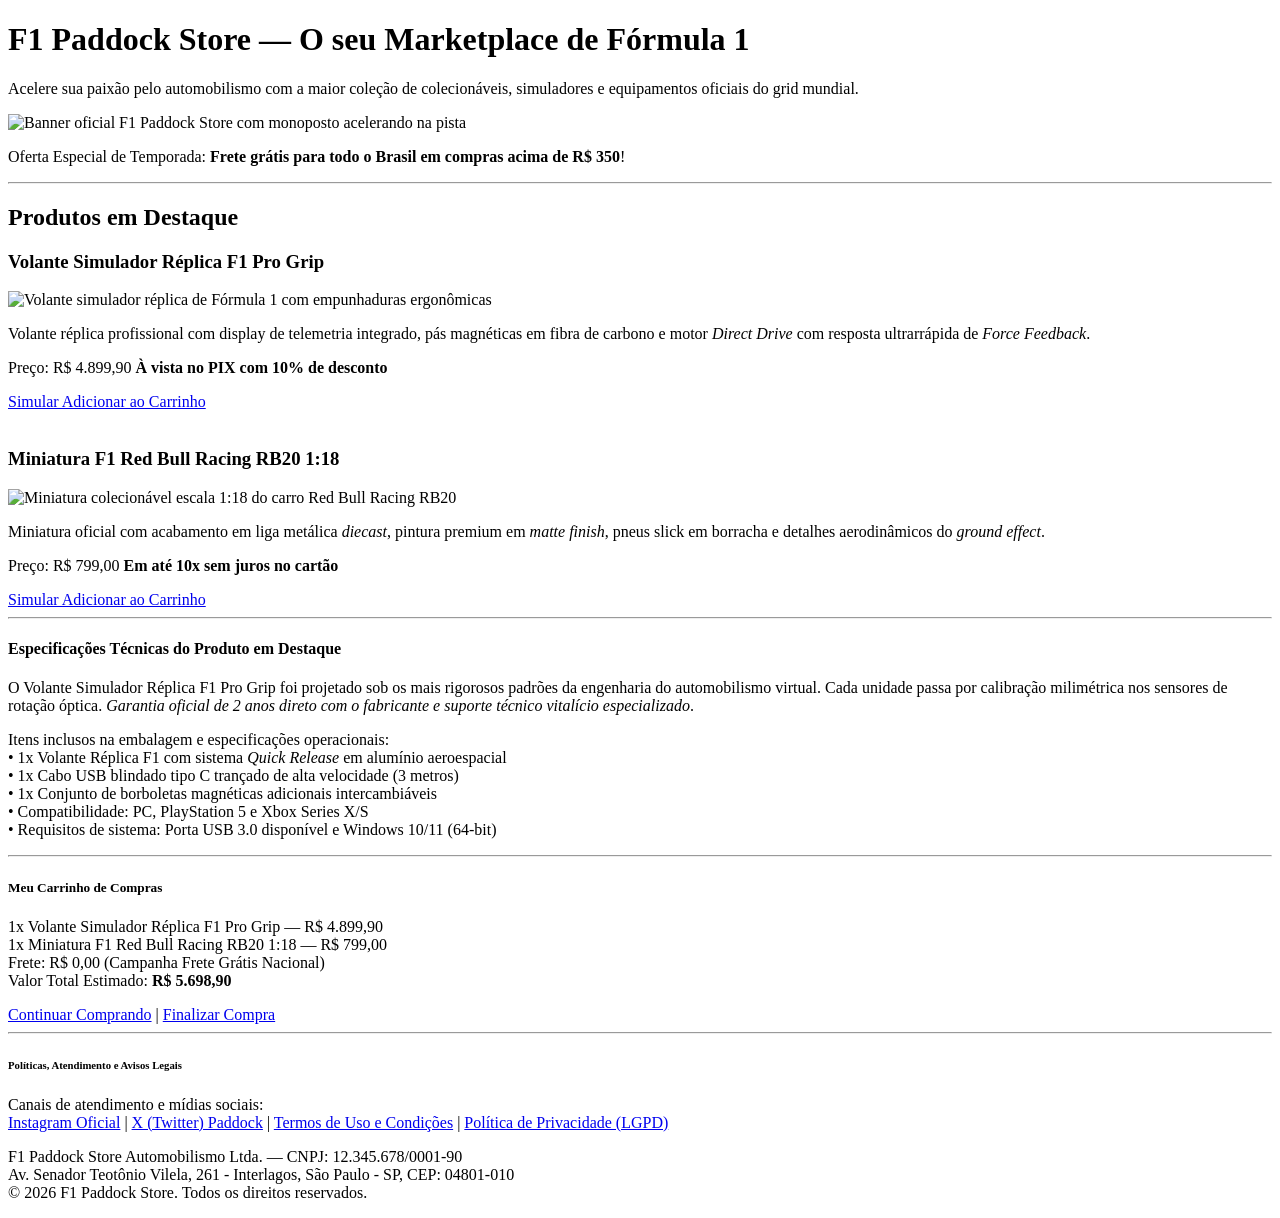
==== index.html @ 537c2902 "Commit Projeto Web parte: 1" ====
<!DOCTYPE html>
<html lang="pt-BR">
<head>
    <meta charset="UTF-8">
    <title>F1 Paddock Store - O seu Marketplace de Fórmula 1</title>
</head>
<body>

    <!-- 1. Identificação da Loja (Topo / Cabeçalho) -->
    <div id="topo">
        <h1>F1 Paddock Store — O seu Marketplace de Fórmula 1</h1>
        <p>Acelere sua paixão pelo automobilismo com a maior coleção de colecionáveis, simuladores e equipamentos oficiais do grid mundial.</p>
        <img src="https://images.unsplash.com/photo-1568605117036-5fe5e7bab0b7?w=720&auto=format&fit=crop&q=80" alt="Banner oficial F1 Paddock Store com monoposto acelerando na pista" width="600">
        <p>Oferta Especial de Temporada: <strong>Frete grátis para todo o Brasil em compras acima de R$ 350</strong>!</p>
        <hr>
    </div>

    <!-- 2. Vitrine de Produtos (Catálogo Inicial) -->
    <div>
        <h2>Produtos em Destaque</h2>

        <!-- Produto 1 -->
        <div>
            <h3>Volante Simulador Réplica F1 Pro Grip</h3>
            <img src="https://images.unsplash.com/photo-1550745165-9bc0b252726f?w=360&auto=format&fit=crop&q=80" alt="Volante simulador réplica de Fórmula 1 com empunhaduras ergonômicas" width="300">
            <p>Volante réplica profissional com display de telemetria integrado, pás magnéticas em fibra de carbono e motor <i>Direct Drive</i> com resposta ultrarrápida de <i>Force Feedback</i>.</p>
            <p>Preço: <span>R$ 4.899,90</span> <b>À vista no PIX com 10% de desconto</b></p>
            <a href="#carrinho">Simular Adicionar ao Carrinho</a>
        </div>

        <br>

        <!-- Produto 2 -->
        <div>
            <h3>Miniatura F1 Red Bull Racing RB20 1:18</h3>
            <img src="https://images.unsplash.com/photo-1594787318286-3d835c1d207f?w=360&auto=format&fit=crop&q=80" alt="Miniatura colecionável escala 1:18 do carro Red Bull Racing RB20" width="300">
            <p>Miniatura oficial com acabamento em liga metálica <i>diecast</i>, pintura premium em <i>matte finish</i>, pneus slick em borracha e detalhes aerodinâmicos do <i>ground effect</i>.</p>
            <p>Preço: <span>R$ 799,00</span> <b>Em até 10x sem juros no cartão</b></p>
            <a href="#carrinho">Simular Adicionar ao Carrinho</a>
        </div>

        <hr>
    </div>

    <!-- 3. Detalhamento Técnico do Produto Principal -->
    <div>
        <h4>Especificações Técnicas do Produto em Destaque</h4>
        <p>O Volante Simulador Réplica F1 Pro Grip foi projetado sob os mais rigorosos padrões da engenharia do automobilismo virtual. Cada unidade passa por calibração milimétrica nos sensores de rotação óptica. <em>Garantia oficial de 2 anos direto com o fabricante e suporte técnico vitalício especializado</em>.</p>
        <p>
            Itens inclusos na embalagem e especificações operacionais:<br>
            • 1x Volante Réplica F1 com sistema <i>Quick Release</i> em alumínio aeroespacial<br>
            • 1x Cabo USB blindado tipo C trançado de alta velocidade (3 metros)<br>
            • 1x Conjunto de borboletas magnéticas adicionais intercambiáveis<br>
            • Compatibilidade: PC, PlayStation 5 e Xbox Series X/S<br>
            • Requisitos de sistema: Porta USB 3.0 disponível e Windows 10/11 (64-bit)
        </p>
        <hr>
    </div>

    <!-- 4. Resumo do Carrinho de Compras -->
    <div id="carrinho">
        <h5>Meu Carrinho de Compras</h5>
        <p>
            1x Volante Simulador Réplica F1 Pro Grip — R$ 4.899,90<br>
            1x Miniatura F1 Red Bull Racing RB20 1:18 — R$ 799,00<br>
            Frete: R$ 0,00 (Campanha Frete Grátis Nacional)<br>
            Valor Total Estimado: <strong>R$ 5.698,90</strong>
        </p>
        <a href="#topo">Continuar Comprando</a> | 
        <a href="https://pagamento.f1paddockstore.com.br/checkout">Finalizar Compra</a>
        <hr>
    </div>

    <!-- 5. Informações da Loja e Atendimento (Rodapé) -->
    <div>
        <h6>Políticas, Atendimento e Avisos Legais</h6>
        <p>
            Canais de atendimento e mídias sociais:<br>
            <a href="https://instagram.com" target="_blank">Instagram Oficial</a> | 
            <a href="https://x.com" target="_blank">X (Twitter) Paddock</a> | 
            <a href="https://f1paddockstore.com.br/termos">Termos de Uso e Condições</a> | 
            <a href="https://f1paddockstore.com.br/privacidade">Política de Privacidade (LGPD)</a>
        </p>
        <p>
            F1 Paddock Store Automobilismo Ltda. — CNPJ: 12.345.678/0001-90<br>
            Av. Senador Teotônio Vilela, 261 - Interlagos, São Paulo - SP, CEP: 04801-010<br>
            © 2026 F1 Paddock Store. Todos os direitos reservados.
        </p>
    </div>

</body>
</html>
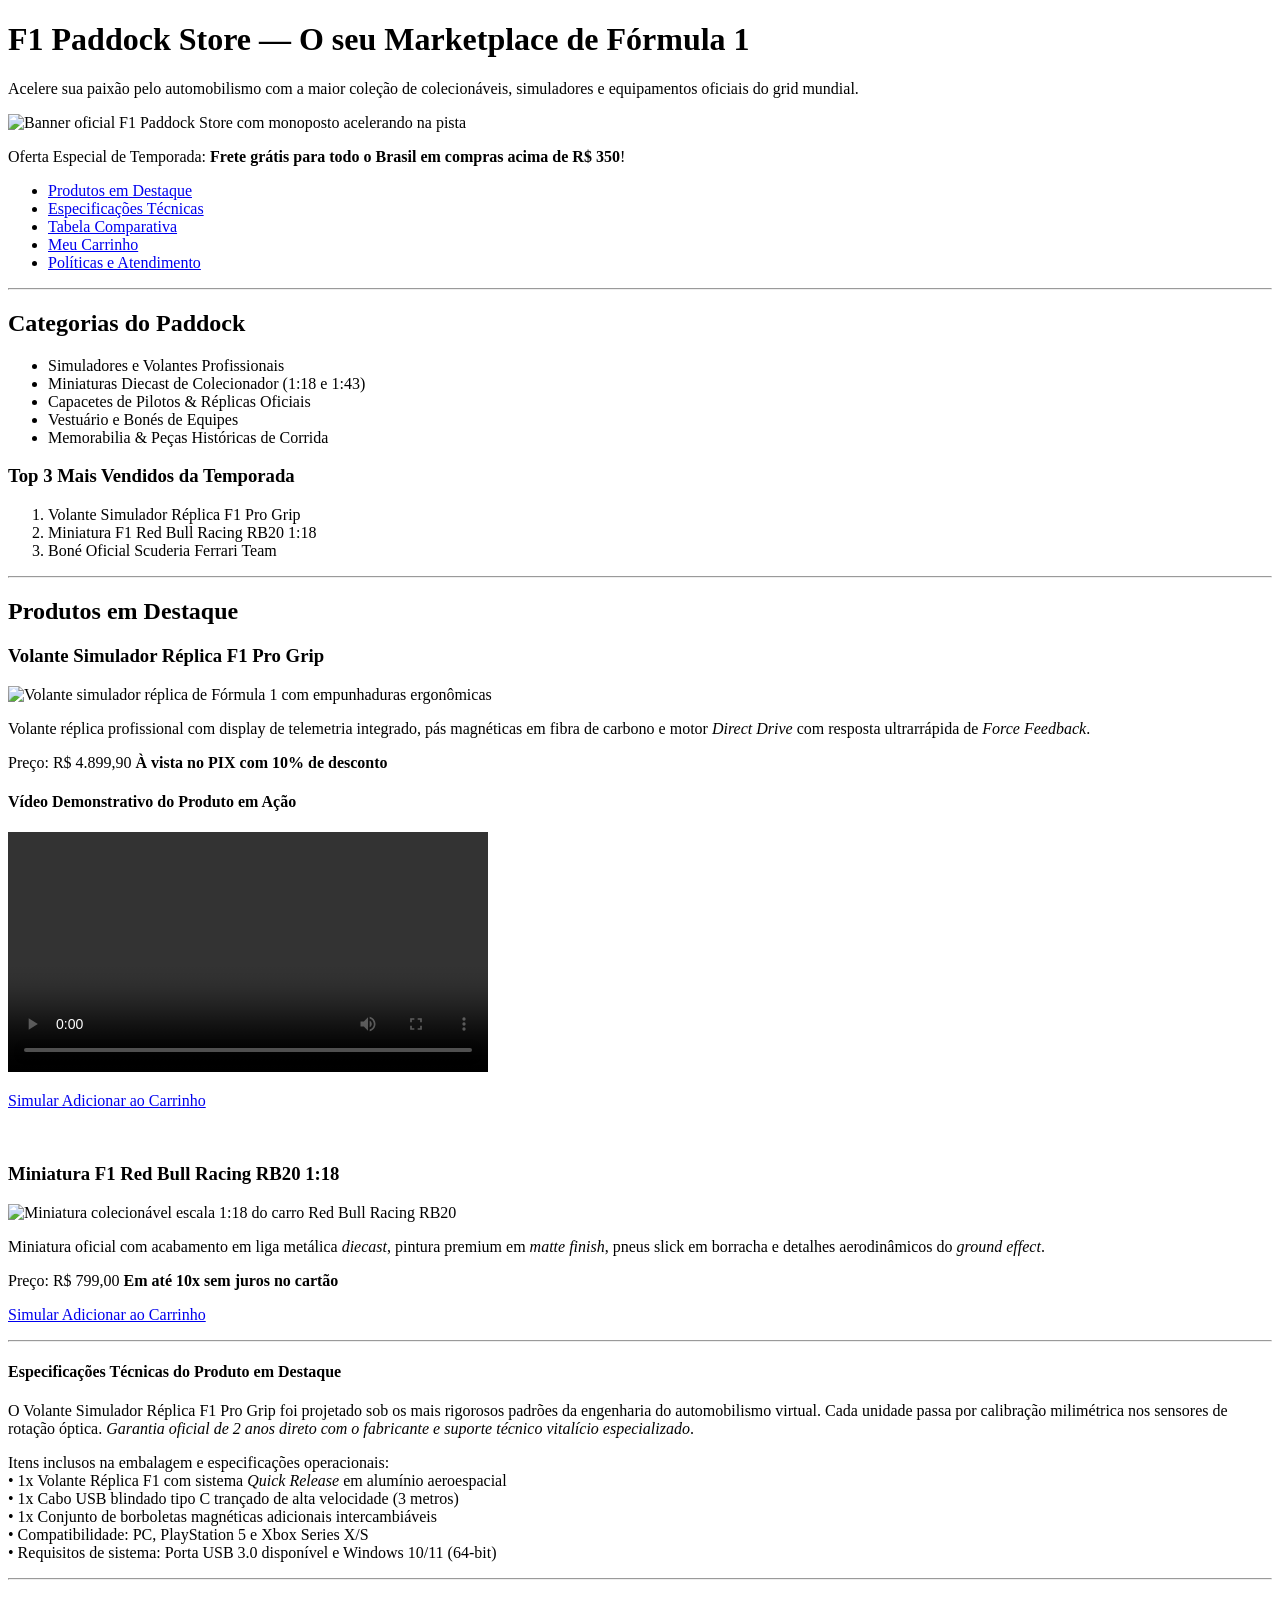
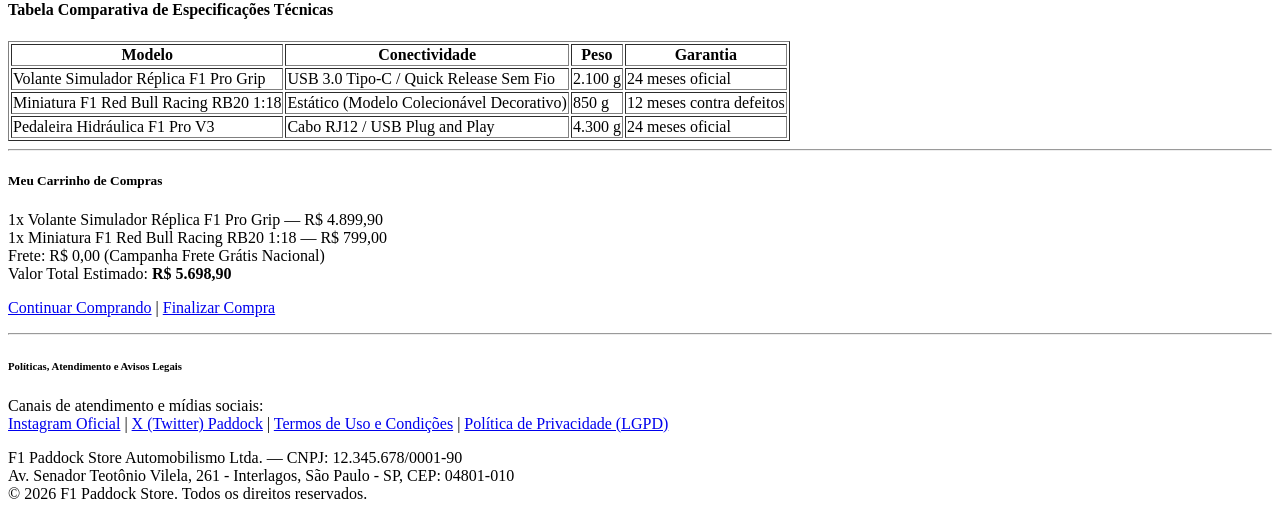
==== commit 8f60d0a7: "Commit Projeto Web parte: 2" ====
--- a/index.html
+++ b/index.html
@@ -6,73 +6,156 @@
 </head>
 <body>
 
-    <!-- 1. Identificação da Loja (Topo / Cabeçalho) -->
-    <div id="topo">
+    <!-- 1. Topo / Cabeçalho Semântico -->
+    <header id="topo">
         <h1>F1 Paddock Store — O seu Marketplace de Fórmula 1</h1>
         <p>Acelere sua paixão pelo automobilismo com a maior coleção de colecionáveis, simuladores e equipamentos oficiais do grid mundial.</p>
         <img src="https://images.unsplash.com/photo-1568605117036-5fe5e7bab0b7?w=720&auto=format&fit=crop&q=80" alt="Banner oficial F1 Paddock Store com monoposto acelerando na pista" width="600">
         <p>Oferta Especial de Temporada: <strong>Frete grátis para todo o Brasil em compras acima de R$ 350</strong>!</p>
+
+        <!-- Menu de Navegação em Lista Não Ordenada -->
+        <nav aria-label="Menu Principal de Navegação">
+            <ul>
+                <li><a href="#vitrine">Produtos em Destaque</a></li>
+                <li><a href="#especificacoes">Especificações Técnicas</a></li>
+                <li><a href="#comparativo">Tabela Comparativa</a></li>
+                <li><a href="#carrinho">Meu Carrinho</a></li>
+                <li><a href="#rodape">Políticas e Atendimento</a></li>
+            </ul>
+        </nav>
         <hr>
-    </div>
+    </header>
 
-    <!-- 2. Vitrine de Produtos (Catálogo Inicial) -->
-    <div>
-        <h2>Produtos em Destaque</h2>
+    <!-- Barra Lateral com Categorias e Ranking -->
+    <aside aria-label="Categorias e Mais Vendidos">
+        <h2>Categorias do Paddock</h2>
+        <ul>
+            <li>Simuladores e Volantes Profissionais</li>
+            <li>Miniaturas Diecast de Colecionador (1:18 e 1:43)</li>
+            <li>Capacetes de Pilotos & Réplicas Oficiais</li>
+            <li>Vestuário e Bonés de Equipes</li>
+            <li>Memorabilia & Peças Históricas de Corrida</li>
+        </ul>
 
-        <!-- Produto 1 -->
-        <div>
-            <h3>Volante Simulador Réplica F1 Pro Grip</h3>
-            <img src="https://images.unsplash.com/photo-1550745165-9bc0b252726f?w=360&auto=format&fit=crop&q=80" alt="Volante simulador réplica de Fórmula 1 com empunhaduras ergonômicas" width="300">
-            <p>Volante réplica profissional com display de telemetria integrado, pás magnéticas em fibra de carbono e motor <i>Direct Drive</i> com resposta ultrarrápida de <i>Force Feedback</i>.</p>
-            <p>Preço: <span>R$ 4.899,90</span> <b>À vista no PIX com 10% de desconto</b></p>
-            <a href="#carrinho">Simular Adicionar ao Carrinho</a>
-        </div>
+        <h3>Top 3 Mais Vendidos da Temporada</h3>
+        <ol>
+            <li>Volante Simulador Réplica F1 Pro Grip</li>
+            <li>Miniatura F1 Red Bull Racing RB20 1:18</li>
+            <li>Boné Oficial Scuderia Ferrari Team</li>
+        </ol>
+        <hr>
+    </aside>
 
-        <br>
+    <!-- Conteúdo Principal -->
+    <main>
 
-        <!-- Produto 2 -->
-        <div>
-            <h3>Miniatura F1 Red Bull Racing RB20 1:18</h3>
-            <img src="https://images.unsplash.com/photo-1594787318286-3d835c1d207f?w=360&auto=format&fit=crop&q=80" alt="Miniatura colecionável escala 1:18 do carro Red Bull Racing RB20" width="300">
-            <p>Miniatura oficial com acabamento em liga metálica <i>diecast</i>, pintura premium em <i>matte finish</i>, pneus slick em borracha e detalhes aerodinâmicos do <i>ground effect</i>.</p>
-            <p>Preço: <span>R$ 799,00</span> <b>Em até 10x sem juros no cartão</b></p>
-            <a href="#carrinho">Simular Adicionar ao Carrinho</a>
-        </div>
+        <!-- 2. Vitrine de Produtos (Catálogo Inicial) -->
+        <section id="vitrine">
+            <h2>Produtos em Destaque</h2>
 
-        <hr>
-    </div>
+            <!-- Produto 1: Artigo com Vídeo Demonstrativo -->
+            <article>
+                <h3>Volante Simulador Réplica F1 Pro Grip</h3>
+                <img src="https://images.unsplash.com/photo-1550745165-9bc0b252726f?w=360&auto=format&fit=crop&q=80" alt="Volante simulador réplica de Fórmula 1 com empunhaduras ergonômicas" width="300">
+                <p>Volante réplica profissional com display de telemetria integrado, pás magnéticas em fibra de carbono e motor <i>Direct Drive</i> com resposta ultrarrápida de <i>Force Feedback</i>.</p>
+                <p>Preço: <span>R$ 4.899,90</span> <b>À vista no PIX com 10% de desconto</b></p>
 
-    <!-- 3. Detalhamento Técnico do Produto Principal -->
-    <div>
-        <h4>Especificações Técnicas do Produto em Destaque</h4>
-        <p>O Volante Simulador Réplica F1 Pro Grip foi projetado sob os mais rigorosos padrões da engenharia do automobilismo virtual. Cada unidade passa por calibração milimétrica nos sensores de rotação óptica. <em>Garantia oficial de 2 anos direto com o fabricante e suporte técnico vitalício especializado</em>.</p>
-        <p>
-            Itens inclusos na embalagem e especificações operacionais:<br>
-            • 1x Volante Réplica F1 com sistema <i>Quick Release</i> em alumínio aeroespacial<br>
-            • 1x Cabo USB blindado tipo C trançado de alta velocidade (3 metros)<br>
-            • 1x Conjunto de borboletas magnéticas adicionais intercambiáveis<br>
-            • Compatibilidade: PC, PlayStation 5 e Xbox Series X/S<br>
-            • Requisitos de sistema: Porta USB 3.0 disponível e Windows 10/11 (64-bit)
-        </p>
-        <hr>
-    </div>
+                <!-- Vídeo Demonstrativo do Produto -->
+                <h4>Vídeo Demonstrativo do Produto em Ação</h4>
+                <video controls width="480">
+                    <source src="https://commondatastorage.googleapis.com/gtv-videos-bucket/sample/ForBiggerBlazes.mp4" type="video/mp4">
+                    <source src="https://commondatastorage.googleapis.com/gtv-videos-bucket/sample/ForBiggerBlazes.webm" type="video/webm">
+                    Seu navegador não suporta a tag de vídeo em HTML5. Você pode baixar o vídeo demonstrativo nos formatos MP4 ou WebM para visualização local.
+                </video>
 
-    <!-- 4. Resumo do Carrinho de Compras -->
-    <div id="carrinho">
-        <h5>Meu Carrinho de Compras</h5>
-        <p>
-            1x Volante Simulador Réplica F1 Pro Grip — R$ 4.899,90<br>
-            1x Miniatura F1 Red Bull Racing RB20 1:18 — R$ 799,00<br>
-            Frete: R$ 0,00 (Campanha Frete Grátis Nacional)<br>
-            Valor Total Estimado: <strong>R$ 5.698,90</strong>
-        </p>
-        <a href="#topo">Continuar Comprando</a> | 
-        <a href="https://pagamento.f1paddockstore.com.br/checkout">Finalizar Compra</a>
-        <hr>
-    </div>
+                <p><a href="#carrinho">Simular Adicionar ao Carrinho</a></p>
+            </article>
 
-    <!-- 5. Informações da Loja e Atendimento (Rodapé) -->
-    <div>
+            <br>
+
+            <!-- Produto 2: Miniatura Colecionável -->
+            <article>
+                <h3>Miniatura F1 Red Bull Racing RB20 1:18</h3>
+                <img src="https://images.unsplash.com/photo-1594787318286-3d835c1d207f?w=360&auto=format&fit=crop&q=80" alt="Miniatura colecionável escala 1:18 do carro Red Bull Racing RB20" width="300">
+                <p>Miniatura oficial com acabamento em liga metálica <i>diecast</i>, pintura premium em <i>matte finish</i>, pneus slick em borracha e detalhes aerodinâmicos do <i>ground effect</i>.</p>
+                <p>Preço: <span>R$ 799,00</span> <b>Em até 10x sem juros no cartão</b></p>
+                <p><a href="#carrinho">Simular Adicionar ao Carrinho</a></p>
+            </article>
+
+            <hr>
+        </section>
+
+        <!-- 3. Detalhamento Técnico do Produto Principal -->
+        <section id="especificacoes">
+            <h4>Especificações Técnicas do Produto em Destaque</h4>
+            <p>O Volante Simulador Réplica F1 Pro Grip foi projetado sob os mais rigorosos padrões da engenharia do automobilismo virtual. Cada unidade passa por calibração milimétrica nos sensores de rotação óptica. <em>Garantia oficial de 2 anos direto com o fabricante e suporte técnico vitalício especializado</em>.</p>
+            <p>
+                Itens inclusos na embalagem e especificações operacionais:<br>
+                • 1x Volante Réplica F1 com sistema <i>Quick Release</i> em alumínio aeroespacial<br>
+                • 1x Cabo USB blindado tipo C trançado de alta velocidade (3 metros)<br>
+                • 1x Conjunto de borboletas magnéticas adicionais intercambiáveis<br>
+                • Compatibilidade: PC, PlayStation 5 e Xbox Series X/S<br>
+                • Requisitos de sistema: Porta USB 3.0 disponível e Windows 10/11 (64-bit)
+            </p>
+            <hr>
+        </section>
+
+        <!-- 4. Tabela de Especificações Técnicas Comparativas -->
+        <section id="comparativo">
+            <h4>Tabela Comparativa de Especificações Técnicas</h4>
+            <table border="1">
+                <thead>
+                    <tr>
+                        <th>Modelo</th>
+                        <th>Conectividade</th>
+                        <th>Peso</th>
+                        <th>Garantia</th>
+                    </tr>
+                </thead>
+                <tbody>
+                    <tr>
+                        <td>Volante Simulador Réplica F1 Pro Grip</td>
+                        <td>USB 3.0 Tipo-C / Quick Release Sem Fio</td>
+                        <td>2.100 g</td>
+                        <td>24 meses oficial</td>
+                    </tr>
+                    <tr>
+                        <td>Miniatura F1 Red Bull Racing RB20 1:18</td>
+                        <td>Estático (Modelo Colecionável Decorativo)</td>
+                        <td>850 g</td>
+                        <td>12 meses contra defeitos</td>
+                    </tr>
+                    <tr>
+                        <td>Pedaleira Hidráulica F1 Pro V3</td>
+                        <td>Cabo RJ12 / USB Plug and Play</td>
+                        <td>4.300 g</td>
+                        <td>24 meses oficial</td>
+                    </tr>
+                </tbody>
+            </table>
+            <hr>
+        </section>
+
+        <!-- 5. Resumo do Carrinho de Compras -->
+        <section id="carrinho">
+            <h5>Meu Carrinho de Compras</h5>
+            <p>
+                1x Volante Simulador Réplica F1 Pro Grip — R$ 4.899,90<br>
+                1x Miniatura F1 Red Bull Racing RB20 1:18 — R$ 799,00<br>
+                Frete: R$ 0,00 (Campanha Frete Grátis Nacional)<br>
+                Valor Total Estimado: <strong>R$ 5.698,90</strong>
+            </p>
+            <p>
+                <a href="#topo">Continuar Comprando</a> | 
+                <a href="https://pagamento.f1paddockstore.com.br/checkout">Finalizar Compra</a>
+            </p>
+            <hr>
+        </section>
+
+    </main>
+
+    <!-- 6. Informações da Loja e Atendimento (Rodapé) -->
+    <footer id="rodape">
         <h6>Políticas, Atendimento e Avisos Legais</h6>
         <p>
             Canais de atendimento e mídias sociais:<br>
@@ -86,7 +169,7 @@
             Av. Senador Teotônio Vilela, 261 - Interlagos, São Paulo - SP, CEP: 04801-010<br>
             © 2026 F1 Paddock Store. Todos os direitos reservados.
         </p>
-    </div>
+    </footer>
 
 </body>
 </html>
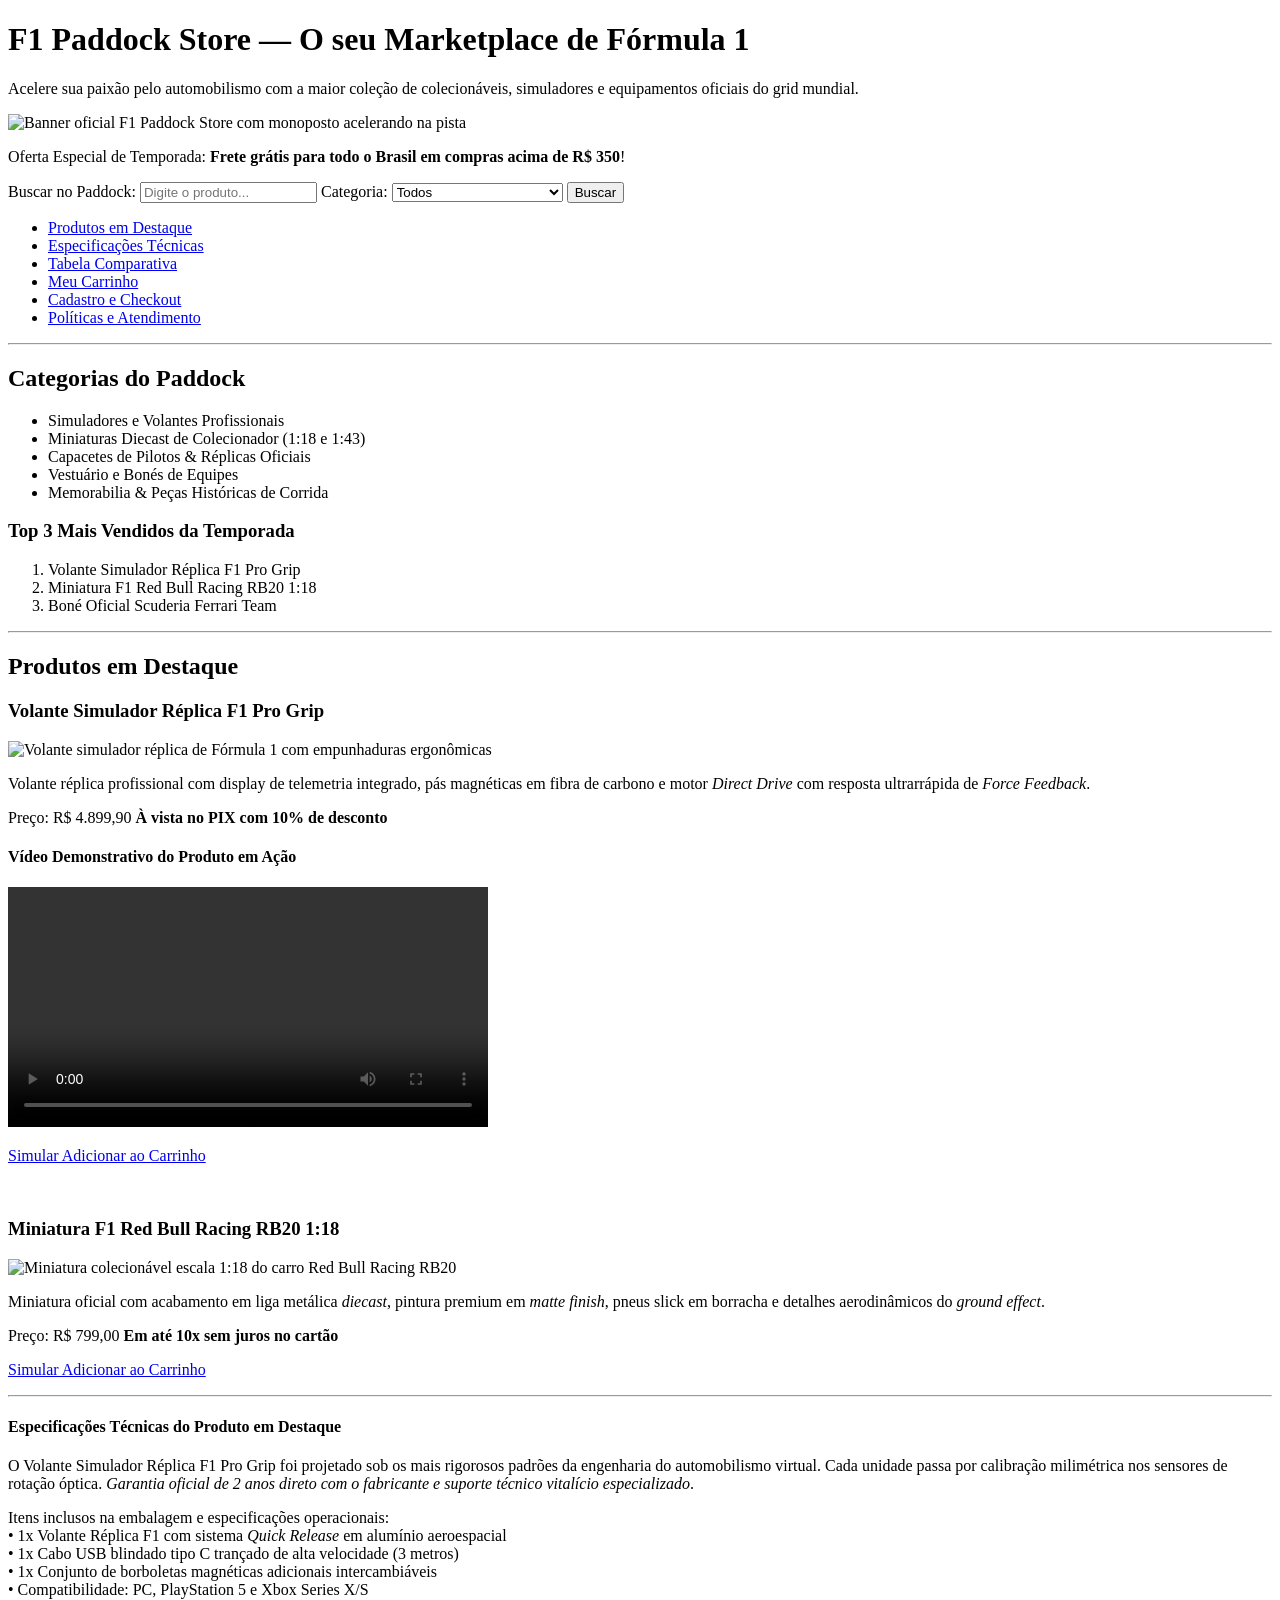
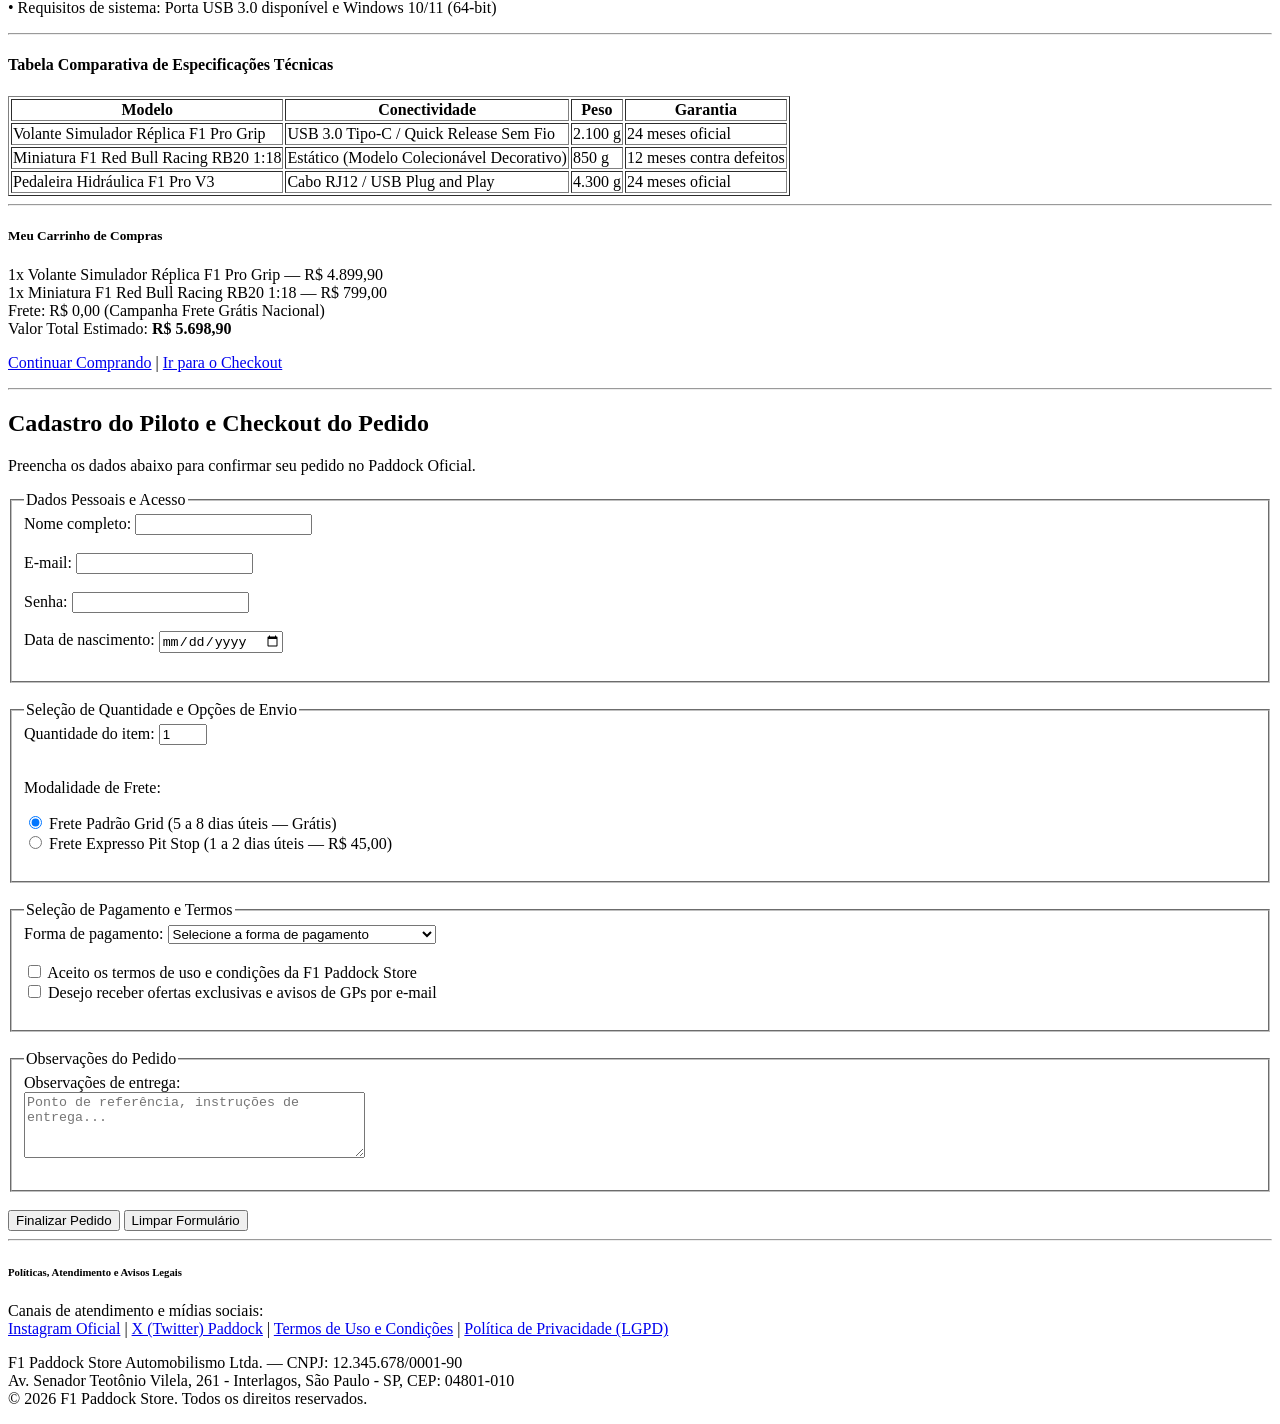
==== commit ceaaeeb3: "Commit Projeto Web parte: 3" ====
--- a/index.html
+++ b/index.html
@@ -13,6 +13,23 @@
         <img src="https://images.unsplash.com/photo-1568605117036-5fe5e7bab0b7?w=720&auto=format&fit=crop&q=80" alt="Banner oficial F1 Paddock Store com monoposto acelerando na pista" width="600">
         <p>Oferta Especial de Temporada: <strong>Frete grátis para todo o Brasil em compras acima de R$ 350</strong>!</p>
 
+        <!-- Formulário de Busca Interna (Método GET) -->
+        <form action="index.html" method="get">
+            <label for="busca">Buscar no Paddock:</label>
+            <input type="search" name="q" id="busca" placeholder="Digite o produto...">
+
+            <label for="categoria">Categoria:</label>
+            <select name="categoria" id="categoria">
+                <option value="">Todos</option>
+                <option value="hardware">Hardware e Simuladores</option>
+                <option value="perifericos">Periféricos e Acessórios</option>
+                <option value="miniaturas">Miniaturas Colecionáveis</option>
+                <option value="vestuario">Vestuário de Equipes</option>
+            </select>
+
+            <button type="submit">Buscar</button>
+        </form>
+
         <!-- Menu de Navegação em Lista Não Ordenada -->
         <nav aria-label="Menu Principal de Navegação">
             <ul>
@@ -20,6 +37,7 @@
                 <li><a href="#especificacoes">Especificações Técnicas</a></li>
                 <li><a href="#comparativo">Tabela Comparativa</a></li>
                 <li><a href="#carrinho">Meu Carrinho</a></li>
+                <li><a href="#checkout">Cadastro e Checkout</a></li>
                 <li><a href="#rodape">Políticas e Atendimento</a></li>
             </ul>
         </nav>
@@ -68,7 +86,7 @@
                     Seu navegador não suporta a tag de vídeo em HTML5. Você pode baixar o vídeo demonstrativo nos formatos MP4 ou WebM para visualização local.
                 </video>
 
-                <p><a href="#carrinho">Simular Adicionar ao Carrinho</a></p>
+                <p><a href="#checkout">Simular Adicionar ao Carrinho</a></p>
             </article>
 
             <br>
@@ -79,7 +97,7 @@
                 <img src="https://images.unsplash.com/photo-1594787318286-3d835c1d207f?w=360&auto=format&fit=crop&q=80" alt="Miniatura colecionável escala 1:18 do carro Red Bull Racing RB20" width="300">
                 <p>Miniatura oficial com acabamento em liga metálica <i>diecast</i>, pintura premium em <i>matte finish</i>, pneus slick em borracha e detalhes aerodinâmicos do <i>ground effect</i>.</p>
                 <p>Preço: <span>R$ 799,00</span> <b>Em até 10x sem juros no cartão</b></p>
-                <p><a href="#carrinho">Simular Adicionar ao Carrinho</a></p>
+                <p><a href="#checkout">Simular Adicionar ao Carrinho</a></p>
             </article>
 
             <hr>
@@ -146,15 +164,96 @@
                 Valor Total Estimado: <strong>R$ 5.698,90</strong>
             </p>
             <p>
-                <a href="#topo">Continuar Comprando</a> | 
-                <a href="https://pagamento.f1paddockstore.com.br/checkout">Finalizar Compra</a>
+                <a href="#vitrine">Continuar Comprando</a> | 
+                <a href="#checkout">Ir para o Checkout</a>
             </p>
             <hr>
         </section>
 
+        <!-- 6. Formulário de Cadastro e Checkout (Método POST) -->
+        <section id="checkout">
+            <h2>Cadastro do Piloto e Checkout do Pedido</h2>
+            <p>Preencha os dados abaixo para confirmar seu pedido no Paddock Oficial.</p>
+
+            <form action="processa-pedido.html" method="post">
+
+                <!-- Grupo 1: Dados Pessoais e Acesso -->
+                <fieldset>
+                    <legend>Dados Pessoais e Acesso</legend>
+
+                    <label for="nome">Nome completo:</label>
+                    <input type="text" name="nome" id="nome" required><br><br>
+
+                    <label for="email">E-mail:</label>
+                    <input type="email" name="email" id="email" required><br><br>
+
+                    <label for="senha">Senha:</label>
+                    <input type="password" name="senha" id="senha" required><br><br>
+
+                    <label for="nascimento">Data de nascimento:</label>
+                    <input type="date" name="nascimento" id="nascimento"><br><br>
+                </fieldset>
+
+                <br>
+
+                <!-- Grupo 2: Seleção de Quantidade e Opções de Envio -->
+                <fieldset>
+                    <legend>Seleção de Quantidade e Opções de Envio</legend>
+
+                    <label for="quantidade">Quantidade do item:</label>
+                    <input type="number" name="quantidade" id="quantidade" min="1" max="10" value="1"><br><br>
+
+                    <p>Modalidade de Frete:</p>
+                    <input type="radio" name="frete" id="frete-padrao" value="padrao" checked>
+                    <label for="frete-padrao">Frete Padrão Grid (5 a 8 dias úteis — Grátis)</label><br>
+
+                    <input type="radio" name="frete" id="frete-expressa" value="expressa">
+                    <label for="frete-expressa">Frete Expresso Pit Stop (1 a 2 dias úteis — R$ 45,00)</label><br><br>
+                </fieldset>
+
+                <br>
+
+                <!-- Grupo 3: Seleção de Pagamento e Termos -->
+                <fieldset>
+                    <legend>Seleção de Pagamento e Termos</legend>
+
+                    <label for="pagamento">Forma de pagamento:</label>
+                    <select name="pagamento" id="pagamento" required>
+                        <option value="" disabled selected>Selecione a forma de pagamento</option>
+                        <option value="pix">Pix (com 10% de desconto imediato)</option>
+                        <option value="cartao">Cartão de Crédito (em até 10x sem juros)</option>
+                        <option value="boleto">Boleto Bancário Oficial</option>
+                    </select><br><br>
+
+                    <input type="checkbox" name="termos" id="termos" required>
+                    <label for="termos">Aceito os termos de uso e condições da F1 Paddock Store</label><br>
+
+                    <input type="checkbox" name="ofertas" id="ofertas">
+                    <label for="ofertas">Desejo receber ofertas exclusivas e avisos de GPs por e-mail</label><br><br>
+                </fieldset>
+
+                <br>
+
+                <!-- Grupo 4: Caixa de Texto de Múltiplas Linhas -->
+                <fieldset>
+                    <legend>Observações do Pedido</legend>
+
+                    <label for="observacoes">Observações de entrega:</label><br>
+                    <textarea name="observacoes" id="observacoes" rows="4" cols="40" placeholder="Ponto de referência, instruções de entrega..."></textarea><br><br>
+                </fieldset>
+
+                <br>
+
+                <!-- Botões de Ação do Formulário POST -->
+                <button type="submit">Finalizar Pedido</button>
+                <button type="reset">Limpar Formulário</button>
+            </form>
+            <hr>
+        </section>
+
     </main>
 
-    <!-- 6. Informações da Loja e Atendimento (Rodapé) -->
+    <!-- 7. Informações da Loja e Atendimento (Rodapé) -->
     <footer id="rodape">
         <h6>Políticas, Atendimento e Avisos Legais</h6>
         <p>
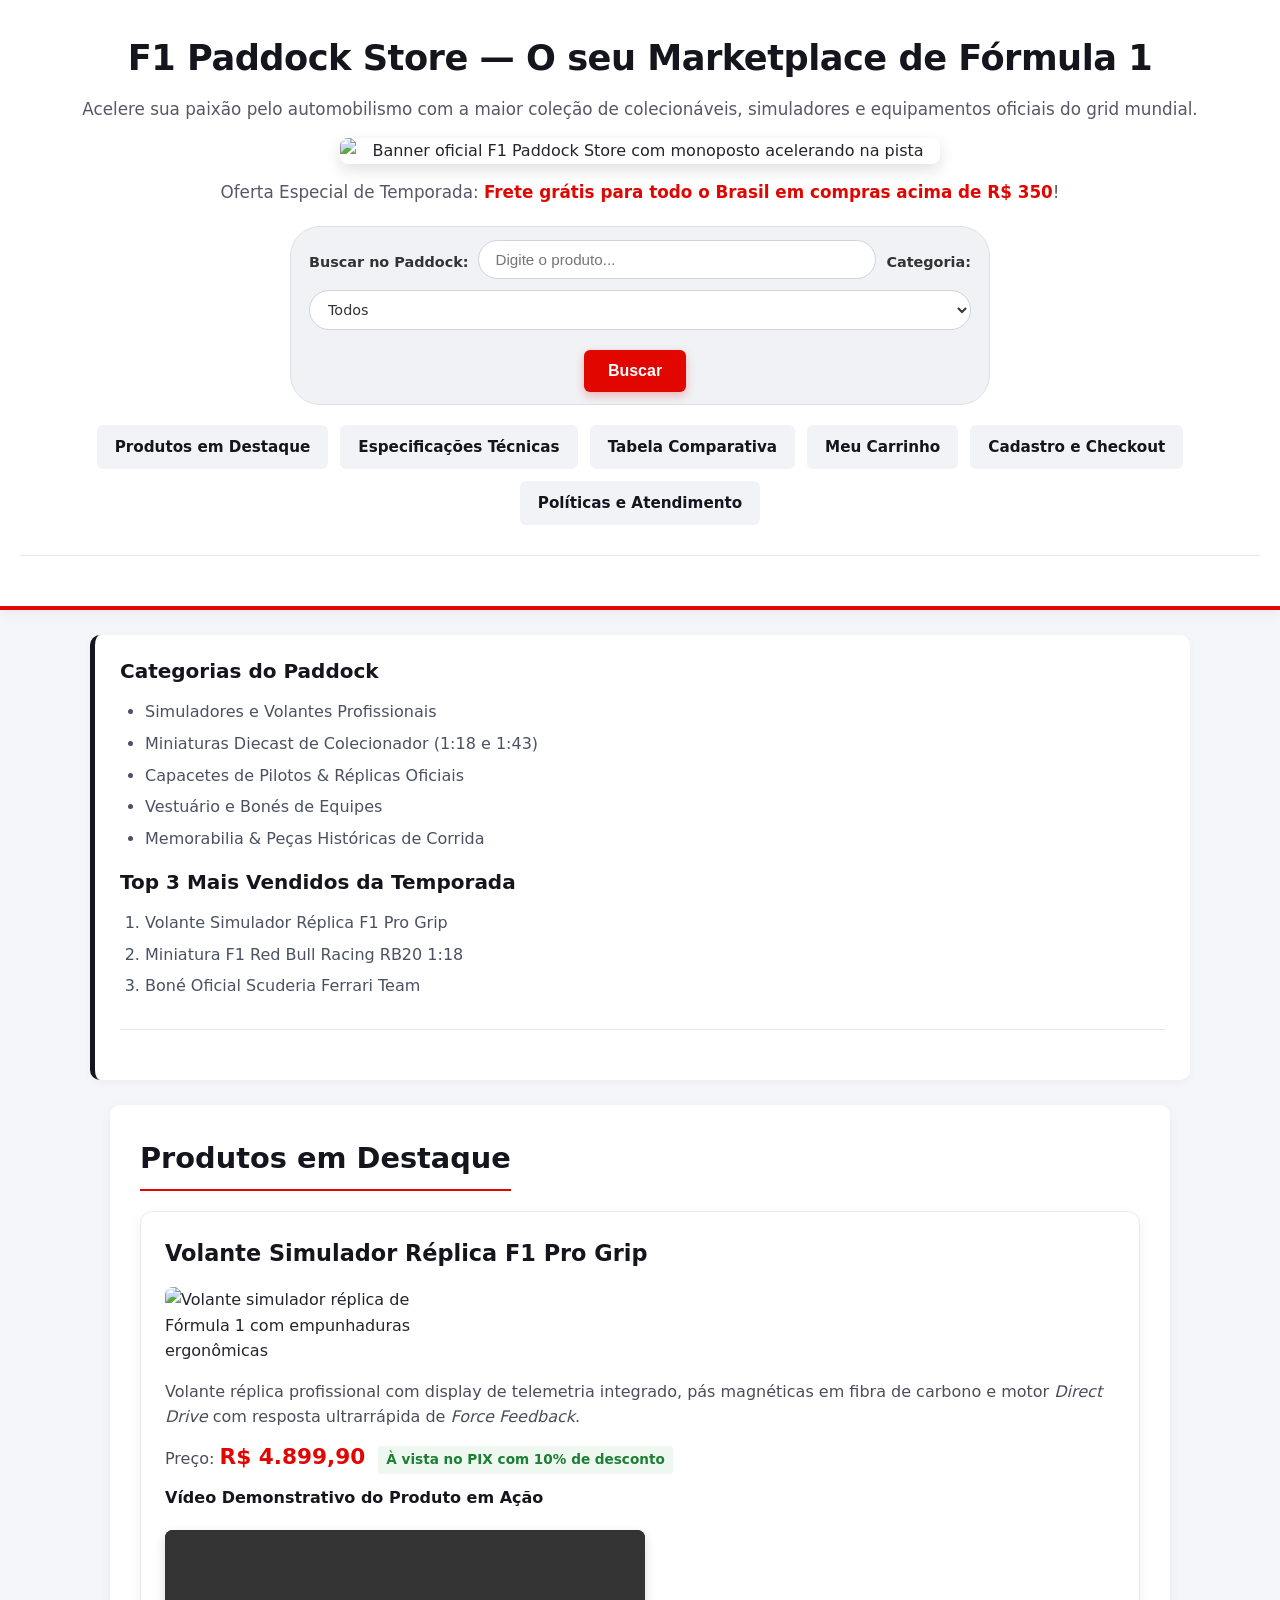
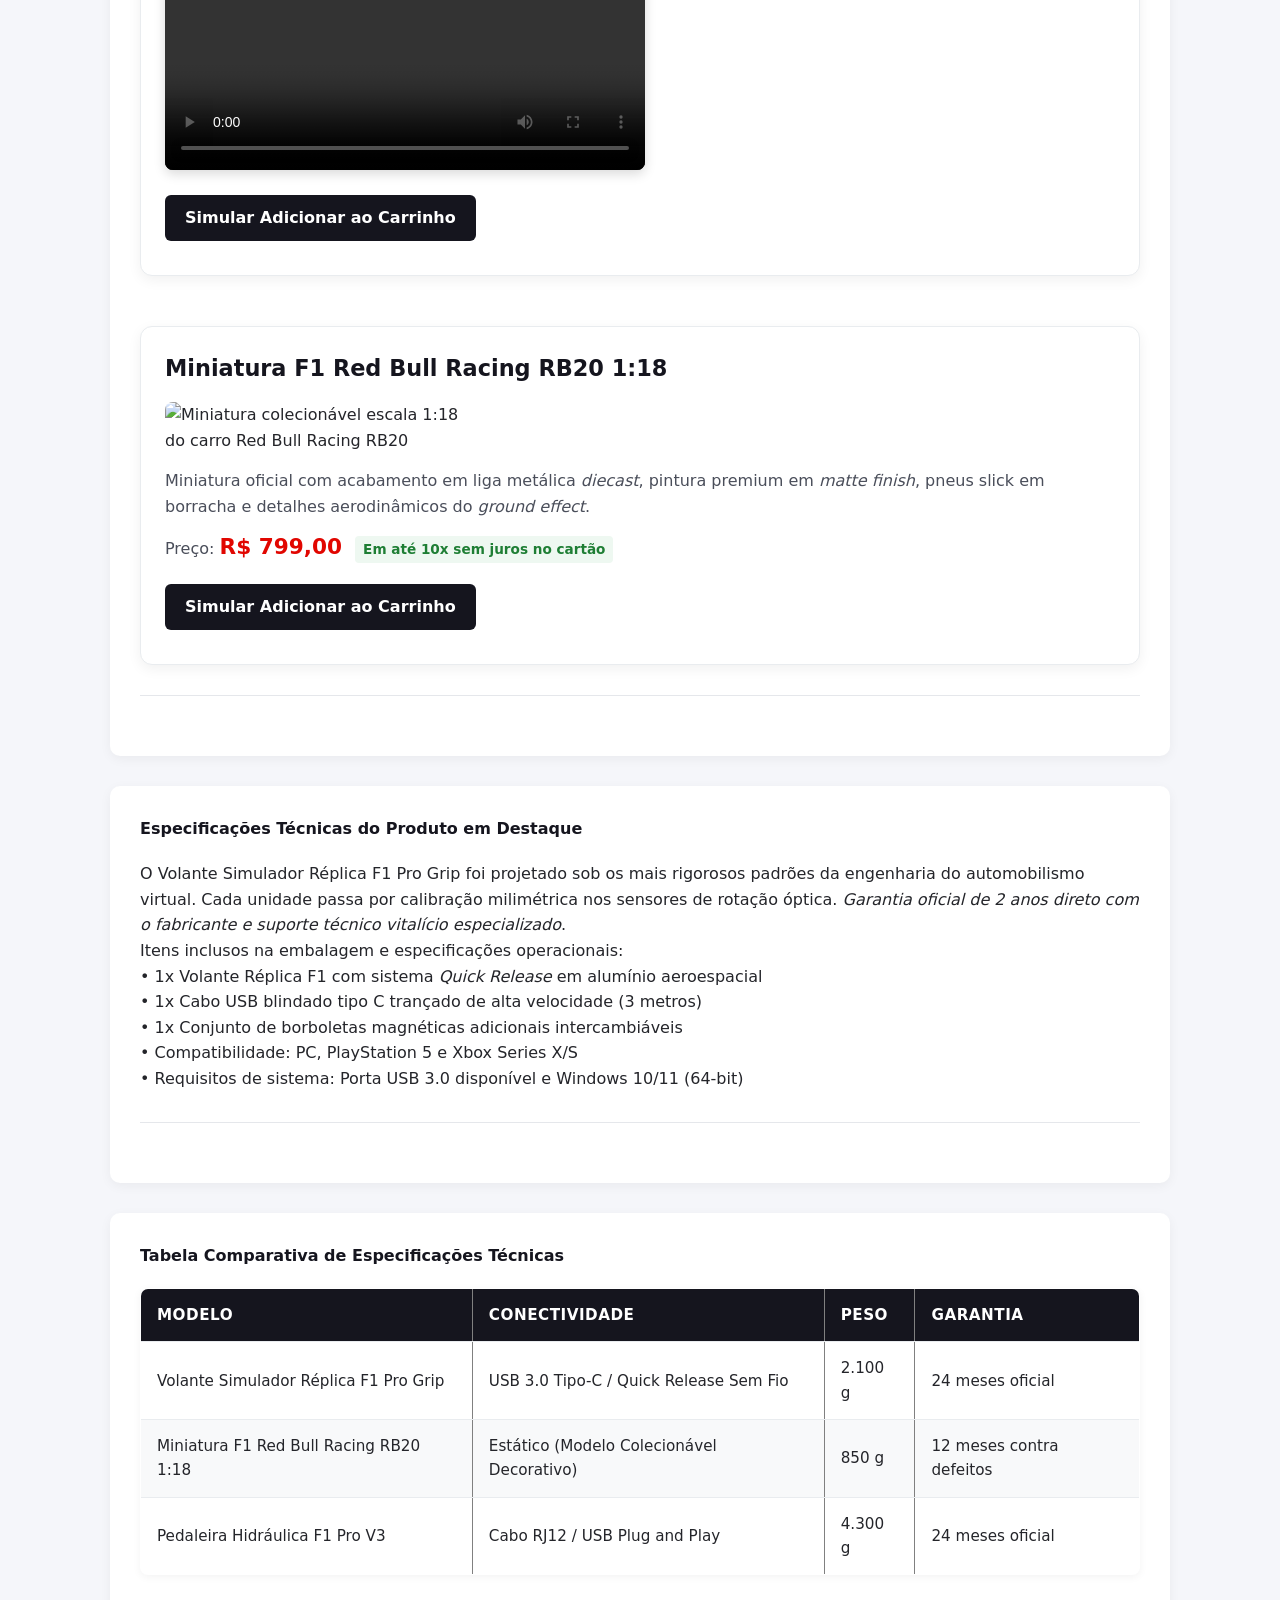
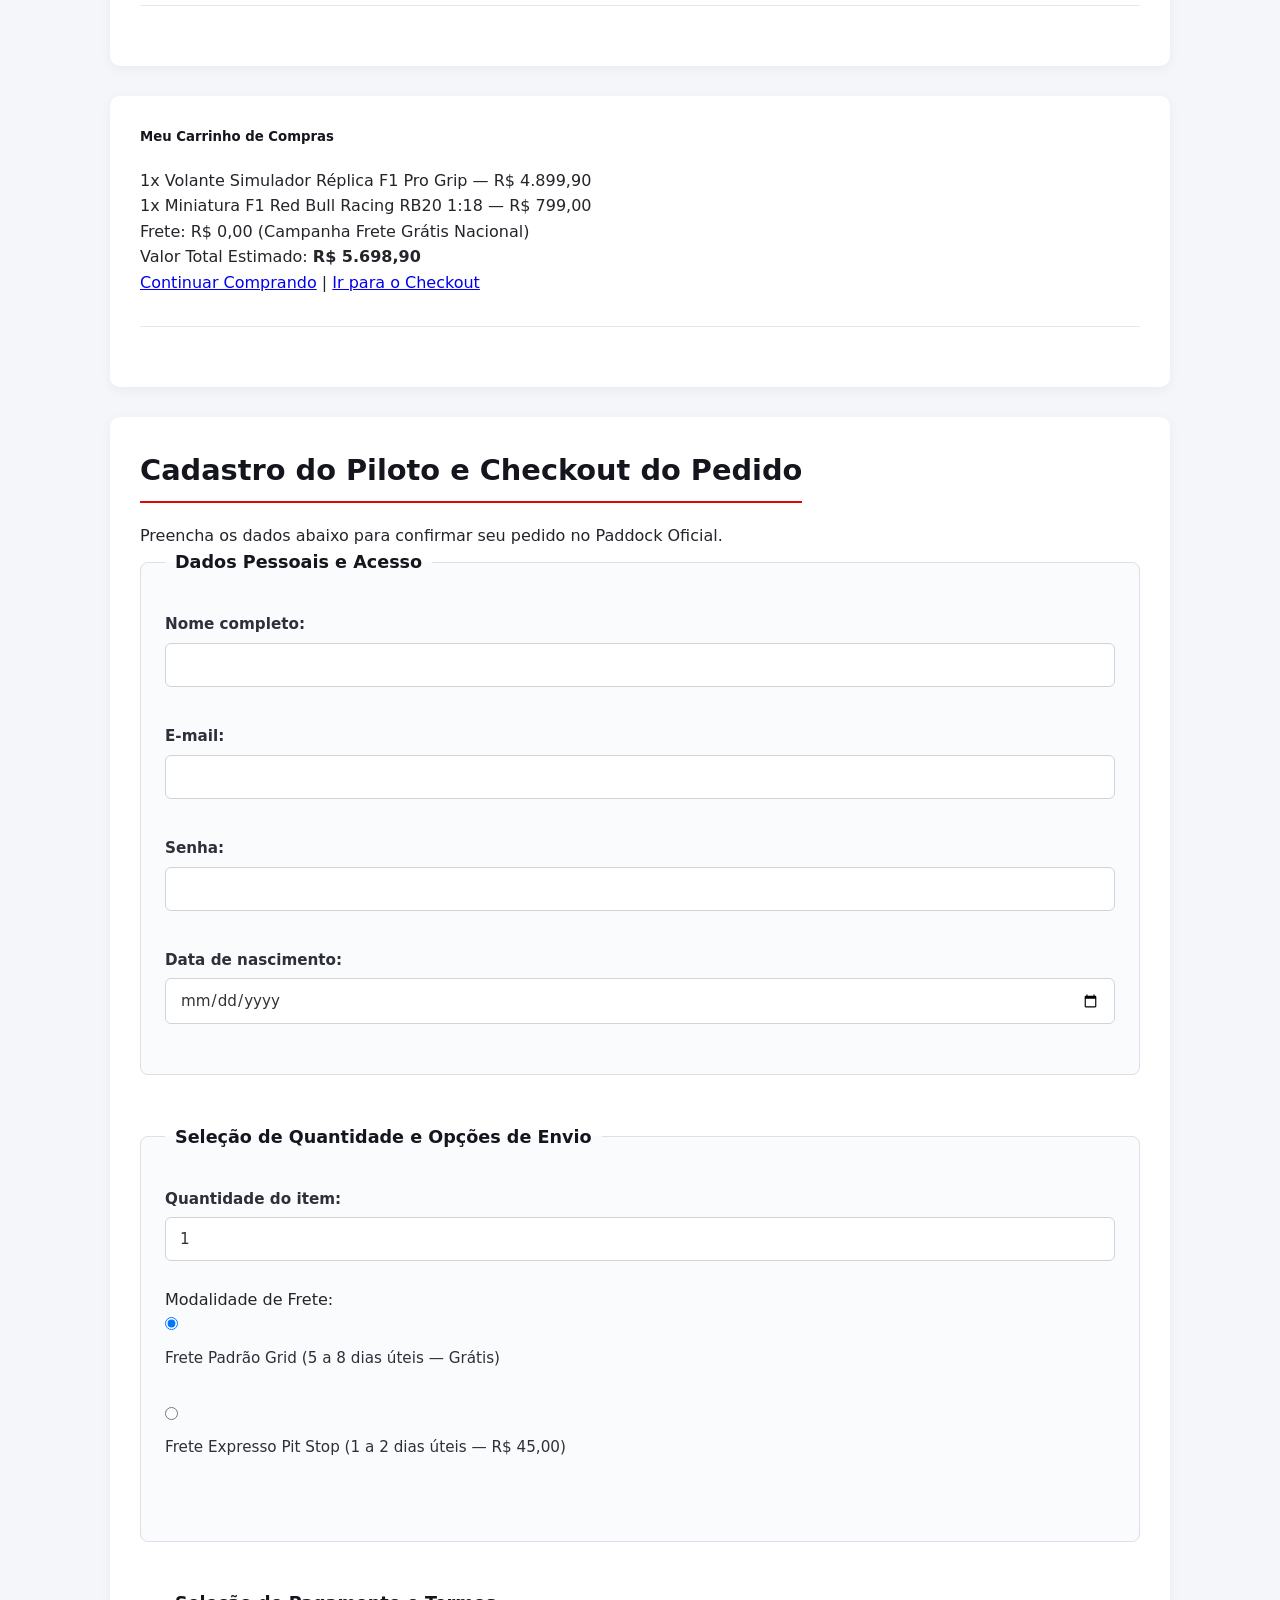
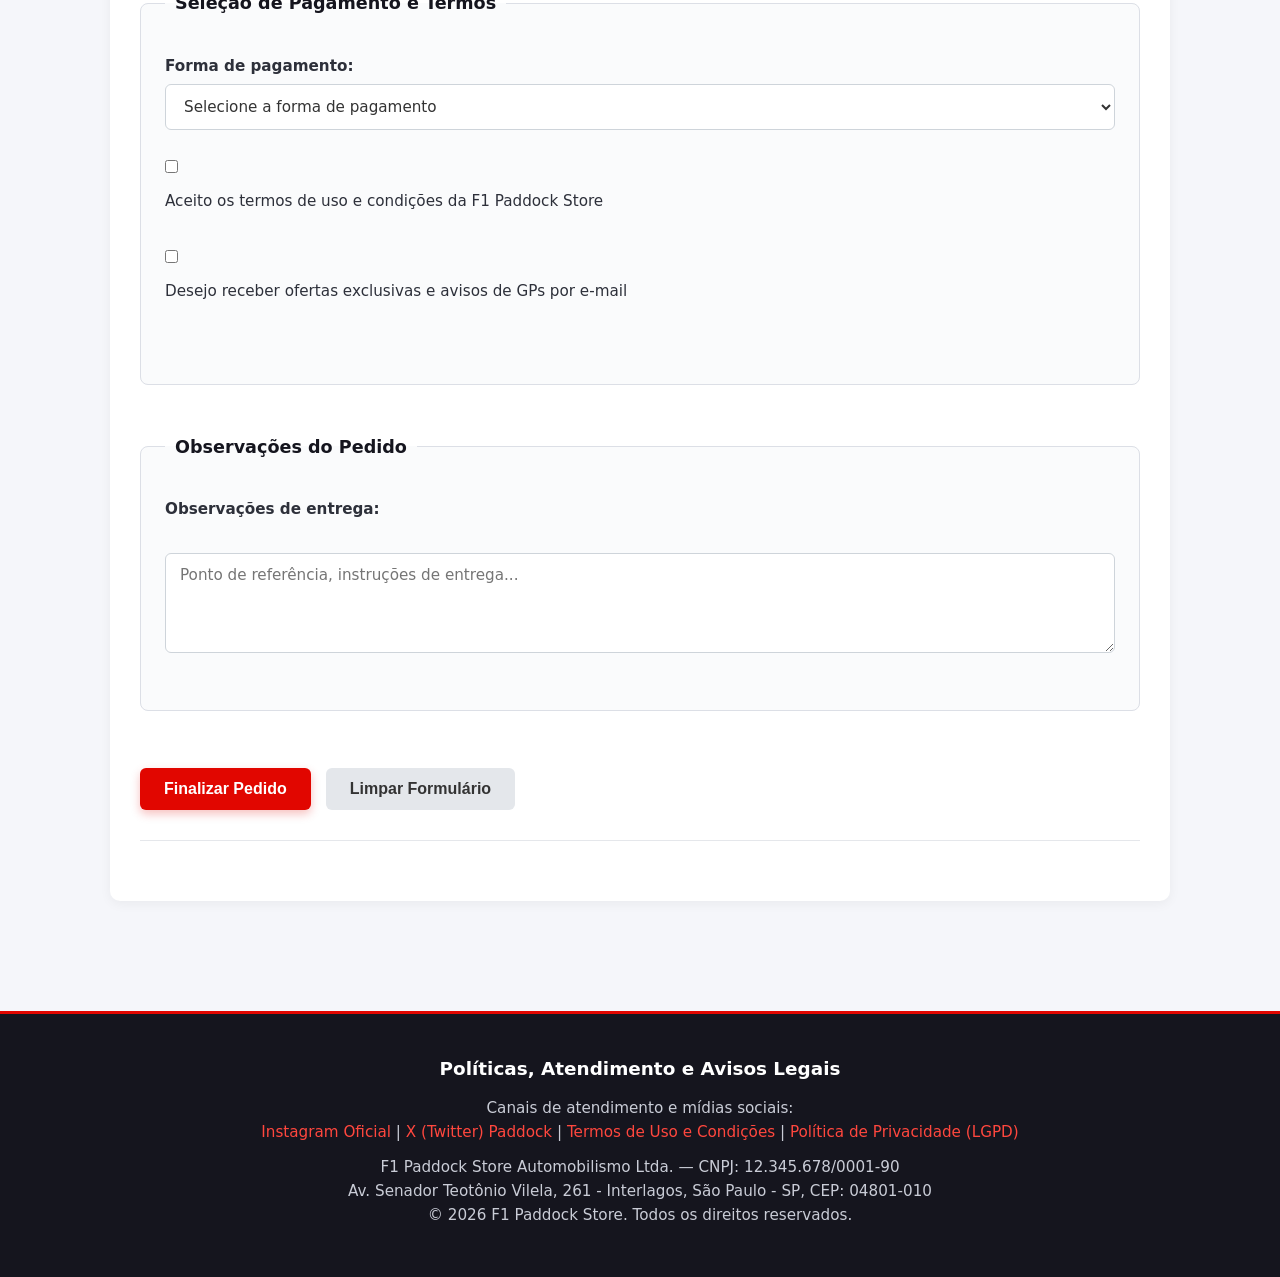
==== commit 55126b9b: "Commit Projeto Web parte: 4" ====
--- a/index.html
+++ b/index.html
@@ -3,6 +3,7 @@
 <head>
     <meta charset="UTF-8">
     <title>F1 Paddock Store - O seu Marketplace de Fórmula 1</title>
+    <link rel="stylesheet" href="css/estilo.css">
 </head>
 <body>
 
--- a/css/estilo.css
+++ b/css/estilo.css
@@ -0,0 +1,463 @@
+/* ==========================================================================
+   F1 PADDOCK STORE — ESTILIZAÇÃO EXTERNA (VERSÃO 4.0 - CSS3 PURO)
+   ========================================================================== */
+
+/* 1. Reset Básico e Box Model Global */
+* {
+    margin: 0;
+    padding: 0;
+    box-sizing: border-box;
+}
+
+body {
+    font-family: system-ui, -apple-system, "Segoe UI", Roboto, "Helvetica Neue", Arial, sans-serif;
+    font-size: 16px;
+    line-height: 1.6;
+    color: #24252a;
+    background-color: #f5f6fa;
+}
+
+/* 2. Topo / Cabeçalho Semântico */
+header {
+    background-color: #ffffff;
+    padding: 30px 20px 20px 20px;
+    text-align: center;
+    border-bottom: 4px solid #e10600;
+    box-shadow: 0 4px 12px rgba(0, 0, 0, 0.05);
+}
+
+header h1 {
+    font-size: 2.2rem;
+    color: #15151e;
+    margin-bottom: 10px;
+    letter-spacing: -0.5px;
+}
+
+header p {
+    color: #555866;
+    margin-bottom: 15px;
+    font-size: 1.05rem;
+}
+
+header p strong {
+    color: #e10600;
+    font-weight: 700;
+}
+
+header img {
+    margin: 15px auto;
+    border-radius: 8px;
+    box-shadow: 0 6px 16px rgba(0, 0, 0, 0.12);
+}
+
+/* Formulário de Busca Interna (Método GET no Header) */
+header form {
+    max-width: 700px;
+    margin: 20px auto;
+    display: flex;
+    flex-wrap: wrap;
+    gap: 10px;
+    align-items: center;
+    justify-content: center;
+    background: #f0f2f5;
+    padding: 12px 18px;
+    border-radius: 30px;
+    border: 1px solid #dce0e6;
+}
+
+header form label {
+    font-weight: 600;
+    font-size: 0.9rem;
+    color: #333;
+}
+
+header form input[type="search"] {
+    flex: 1 1 220px;
+    padding: 10px 16px;
+    border: 1px solid #ced4da;
+    border-radius: 20px;
+    font-size: 0.95rem;
+    outline: none;
+    transition: border-color 0.25s ease, box-shadow 0.25s ease;
+}
+
+header form select {
+    padding: 10px 14px;
+    border: 1px solid #ced4da;
+    border-radius: 20px;
+    background: #ffffff;
+    font-size: 0.9rem;
+    outline: none;
+    cursor: pointer;
+}
+
+header form button {
+    padding: 10px 22px;
+    background-color: #e10600;
+    color: #ffffff;
+    border: none;
+    border-radius: 20px;
+    font-size: 0.95rem;
+    font-weight: 600;
+    cursor: pointer;
+    transition: background-color 0.25s ease, transform 0.15s ease;
+}
+
+header form button:hover {
+    background-color: #b80500;
+    transform: translateY(-1px);
+}
+
+/* 3. Menu de Navegação (<nav>) */
+nav {
+    margin-top: 20px;
+}
+
+nav ul {
+    list-style: none;
+    display: flex;
+    flex-wrap: wrap;
+    justify-content: center;
+    gap: 12px;
+}
+
+nav li a {
+    display: inline-block;
+    padding: 10px 18px;
+    text-decoration: none;
+    color: #15151e;
+    font-weight: 600;
+    font-size: 0.95rem;
+    border-radius: 6px;
+    background-color: #f1f3f7;
+    transition: all 0.25s ease;
+}
+
+nav li a:hover {
+    background-color: #e10600;
+    color: #ffffff;
+}
+
+/* Linha divisória sutil */
+hr {
+    border: 0;
+    height: 1px;
+    background: #e5e7eb;
+    margin: 30px 0;
+}
+
+/* 4. Estrutura de Layout: Barra Lateral (<aside>) e Conteúdo (<main>) */
+aside {
+    max-width: 1100px;
+    margin: 25px auto 10px auto;
+    padding: 20px 25px;
+    background-color: #ffffff;
+    border-radius: 10px;
+    border-left: 5px solid #15151e;
+    box-shadow: 0 3px 10px rgba(0, 0, 0, 0.04);
+}
+
+aside h2, aside h3 {
+    color: #15151e;
+    font-size: 1.25rem;
+    margin-bottom: 12px;
+}
+
+aside ul, aside ol {
+    margin-left: 25px;
+    margin-bottom: 15px;
+    color: #4b5162;
+}
+
+aside li {
+    margin-bottom: 6px;
+}
+
+main {
+    max-width: 1100px;
+    margin: 0 auto;
+    padding: 15px 20px 40px 20px;
+}
+
+section {
+    background-color: #ffffff;
+    padding: 30px;
+    margin-bottom: 30px;
+    border-radius: 10px;
+    box-shadow: 0 3px 12px rgba(0, 0, 0, 0.05);
+}
+
+section h2, section h4, section h5 {
+    color: #15151e;
+    margin-bottom: 20px;
+}
+
+section h2 {
+    font-size: 1.8rem;
+    border-bottom: 2px solid #e10600;
+    padding-bottom: 8px;
+    display: inline-block;
+}
+
+/* 5. Estilização da Vitrine de Produtos (<article>) */
+article {
+    background-color: #ffffff;
+    border: 1px solid #e9ecef;
+    border-radius: 12px;
+    padding: 24px;
+    margin-bottom: 25px;
+    box-shadow: 0 4px 14px rgba(0, 0, 0, 0.06);
+    transition: transform 0.25s ease, box-shadow 0.25s ease;
+}
+
+article:hover {
+    transform: translateY(-4px);
+    box-shadow: 0 8px 24px rgba(0, 0, 0, 0.12);
+}
+
+article h3 {
+    font-size: 1.4rem;
+    color: #15151e;
+    margin-bottom: 12px;
+}
+
+article p {
+    margin: 10px 0;
+    color: #4a4e5a;
+}
+
+article p span {
+    font-size: 1.35rem;
+    font-weight: 700;
+    color: #e10600;
+}
+
+article p b {
+    display: inline-block;
+    background-color: #eef8f1;
+    color: #1e7e34;
+    padding: 3px 8px;
+    border-radius: 4px;
+    font-size: 0.85rem;
+    margin-left: 8px;
+}
+
+article a {
+    display: inline-block;
+    margin-top: 10px;
+    padding: 10px 20px;
+    background-color: #15151e;
+    color: #ffffff;
+    text-decoration: none;
+    border-radius: 6px;
+    font-weight: 600;
+    transition: background-color 0.25s ease;
+}
+
+article a:hover {
+    background-color: #e10600;
+}
+
+/* Multimídia Responsiva */
+img, video {
+    max-width: 100%;
+    height: auto;
+    display: block;
+    border-radius: 8px;
+    margin: 15px 0;
+}
+
+video {
+    background-color: #000;
+    box-shadow: 0 4px 12px rgba(0, 0, 0, 0.15);
+}
+
+/* 6. Estilização da Tabela Comparativa (<table>) */
+table {
+    width: 100%;
+    border-collapse: collapse;
+    margin: 20px 0;
+    background-color: #ffffff;
+    border-radius: 8px;
+    overflow: hidden;
+    box-shadow: 0 2px 8px rgba(0, 0, 0, 0.05);
+}
+
+thead th {
+    background-color: #15151e;
+    color: #ffffff;
+    font-weight: 700;
+    text-align: left;
+    padding: 14px 16px;
+    font-size: 0.95rem;
+    letter-spacing: 0.5px;
+    text-transform: uppercase;
+}
+
+th, td {
+    padding: 14px 16px;
+    border-bottom: 1px solid #e9ecef;
+    font-size: 0.95rem;
+}
+
+/* Zebra Striping */
+tbody tr:nth-child(even) {
+    background-color: #f8f9fa;
+}
+
+tbody tr:hover {
+    background-color: #f1f3f8;
+}
+
+/* 7. Estilização dos Formulários (GET e POST) */
+form fieldset {
+    border: 1px solid #dcdfe6;
+    border-radius: 8px;
+    padding: 24px;
+    margin-bottom: 22px;
+    background-color: #fafbfc;
+}
+
+form legend {
+    font-weight: 700;
+    color: #15151e;
+    font-size: 1.1rem;
+    padding: 0 10px;
+}
+
+form label {
+    display: block;
+    margin-top: 12px;
+    margin-bottom: 6px;
+    font-weight: 600;
+    color: #2d303a;
+    font-size: 0.95rem;
+}
+
+/* Inputs, Selects e Textarea */
+form input[type="text"],
+form input[type="email"],
+form input[type="password"],
+form input[type="date"],
+form input[type="number"],
+form select,
+form textarea {
+    width: 100%;
+    padding: 12px 14px;
+    border: 1px solid #ced4da;
+    border-radius: 6px;
+    background-color: #ffffff;
+    font-family: inherit;
+    font-size: 0.95rem;
+    color: #333;
+    outline: none;
+    transition: border-color 0.25s ease, box-shadow 0.25s ease;
+}
+
+/* Indicador visual de foco */
+form input[type="text"]:focus,
+form input[type="email"]:focus,
+form input[type="password"]:focus,
+form input[type="date"]:focus,
+form input[type="number"]:focus,
+form input[type="search"]:focus,
+form select:focus,
+form textarea:focus {
+    border-color: #e10600;
+    box-shadow: 0 0 0 3px rgba(225, 6, 0, 0.18);
+}
+
+/* Radios e Checkboxes alinhados horizontalmente */
+form input[type="radio"],
+form input[type="checkbox"] {
+    width: auto;
+    margin-right: 8px;
+    cursor: pointer;
+}
+
+form fieldset label[for="frete-padrao"],
+form fieldset label[for="frete-expressa"],
+form fieldset label[for="termos"],
+form fieldset label[for="ofertas"] {
+    display: flex;
+    align-items: center;
+    font-weight: 400;
+    margin-top: 8px;
+    cursor: pointer;
+}
+
+form textarea {
+    resize: vertical;
+    min-height: 100px;
+}
+
+/* Botões de Ação */
+form button,
+button[type="submit"],
+button[type="reset"] {
+    display: inline-block;
+    padding: 12px 24px;
+    font-size: 1rem;
+    font-weight: 600;
+    border-radius: 6px;
+    border: none;
+    cursor: pointer;
+    transition: background-color 0.25s ease, transform 0.15s ease, box-shadow 0.25s ease;
+    margin-right: 10px;
+    margin-top: 10px;
+}
+
+form button[type="submit"] {
+    background-color: #e10600;
+    color: #ffffff;
+    box-shadow: 0 4px 10px rgba(225, 6, 0, 0.25);
+}
+
+form button[type="submit"]:hover {
+    background-color: #b80500;
+    transform: translateY(-2px);
+    box-shadow: 0 6px 14px rgba(225, 6, 0, 0.35);
+}
+
+form button[type="reset"] {
+    background-color: #e4e7eb;
+    color: #333333;
+}
+
+form button[type="reset"]:hover {
+    background-color: #d1d5db;
+    transform: translateY(-2px);
+}
+
+/* 8. Rodapé (<footer>) */
+footer {
+    background-color: #15151e;
+    color: #c9ccd6;
+    padding: 40px 20px;
+    text-align: center;
+    margin-top: 40px;
+    border-top: 3px solid #e10600;
+}
+
+footer h6 {
+    font-size: 1.15rem;
+    color: #ffffff;
+    margin-bottom: 12px;
+}
+
+footer p {
+    margin-bottom: 10px;
+    font-size: 0.95rem;
+}
+
+footer a {
+    color: #ff473e;
+    text-decoration: none;
+    font-weight: 500;
+    transition: color 0.2s ease;
+}
+
+footer a:hover {
+    color: #ffffff;
+    text-decoration: underline;
+}
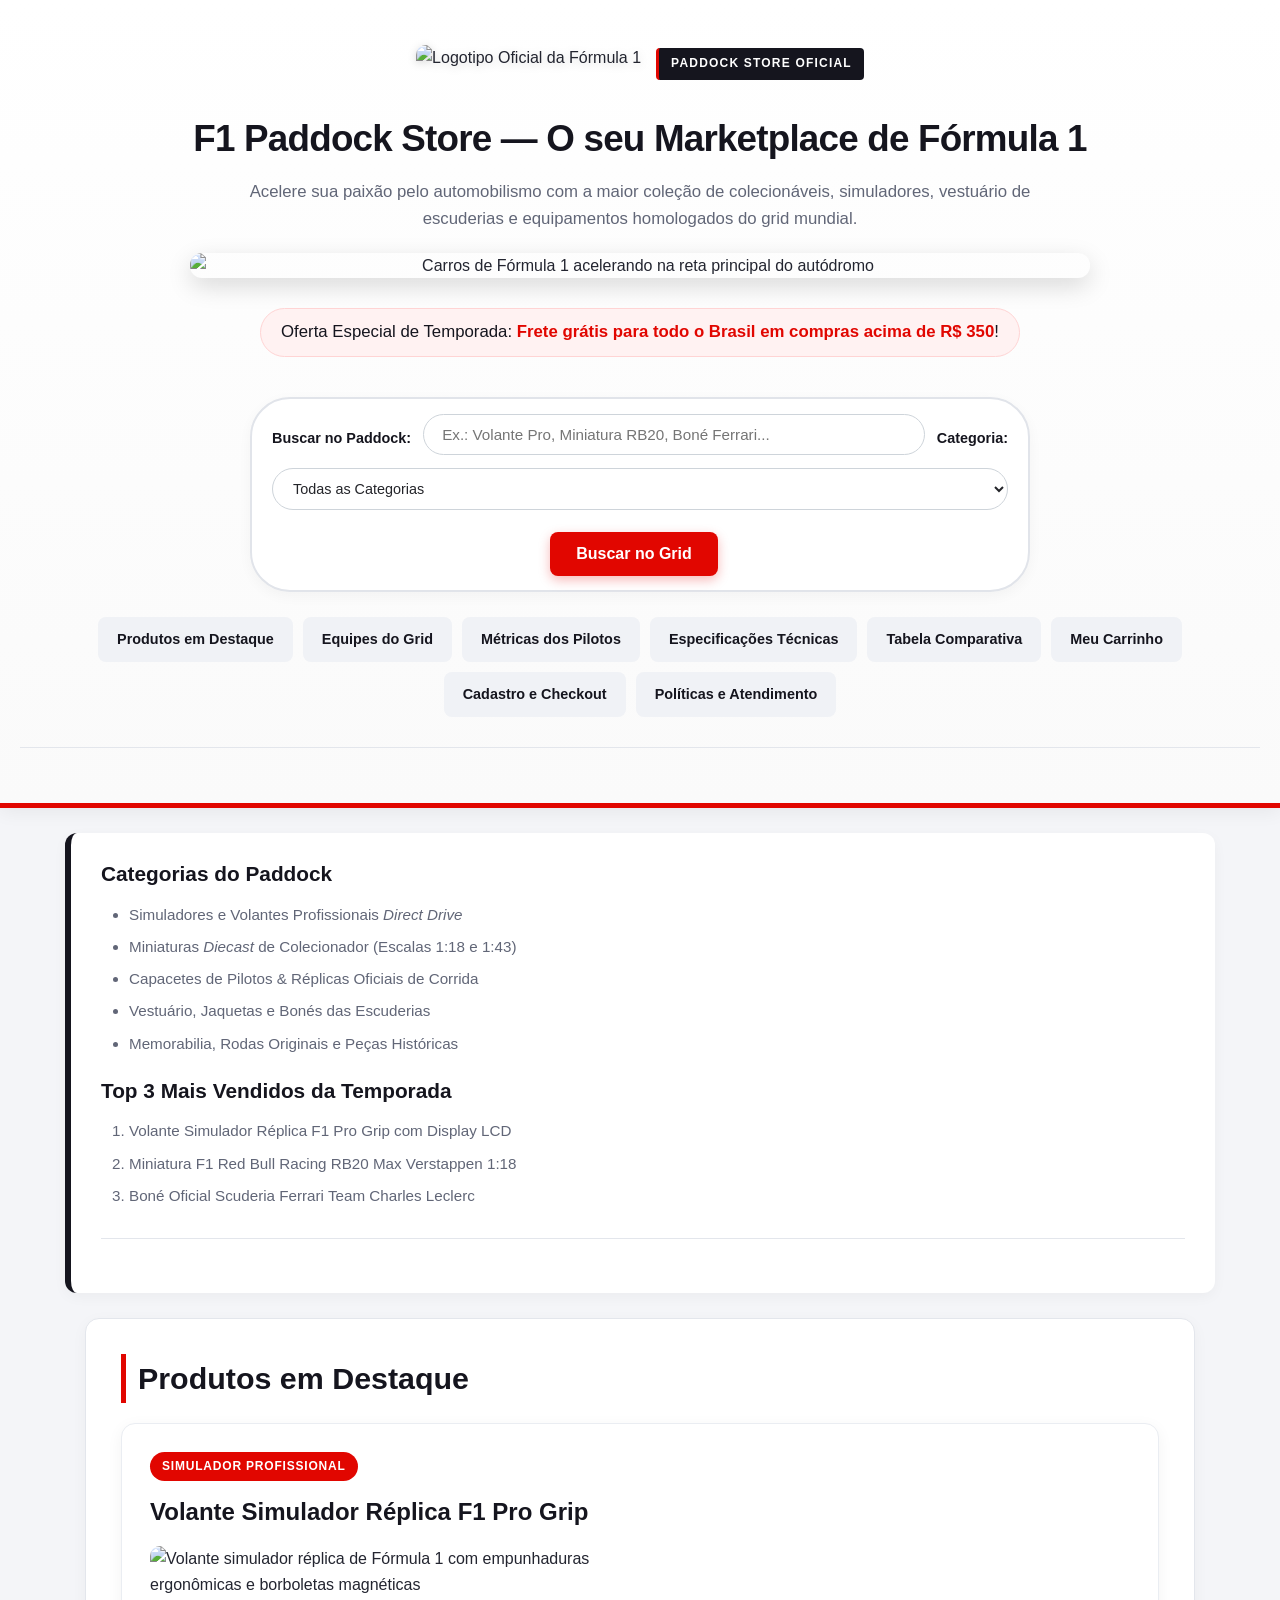
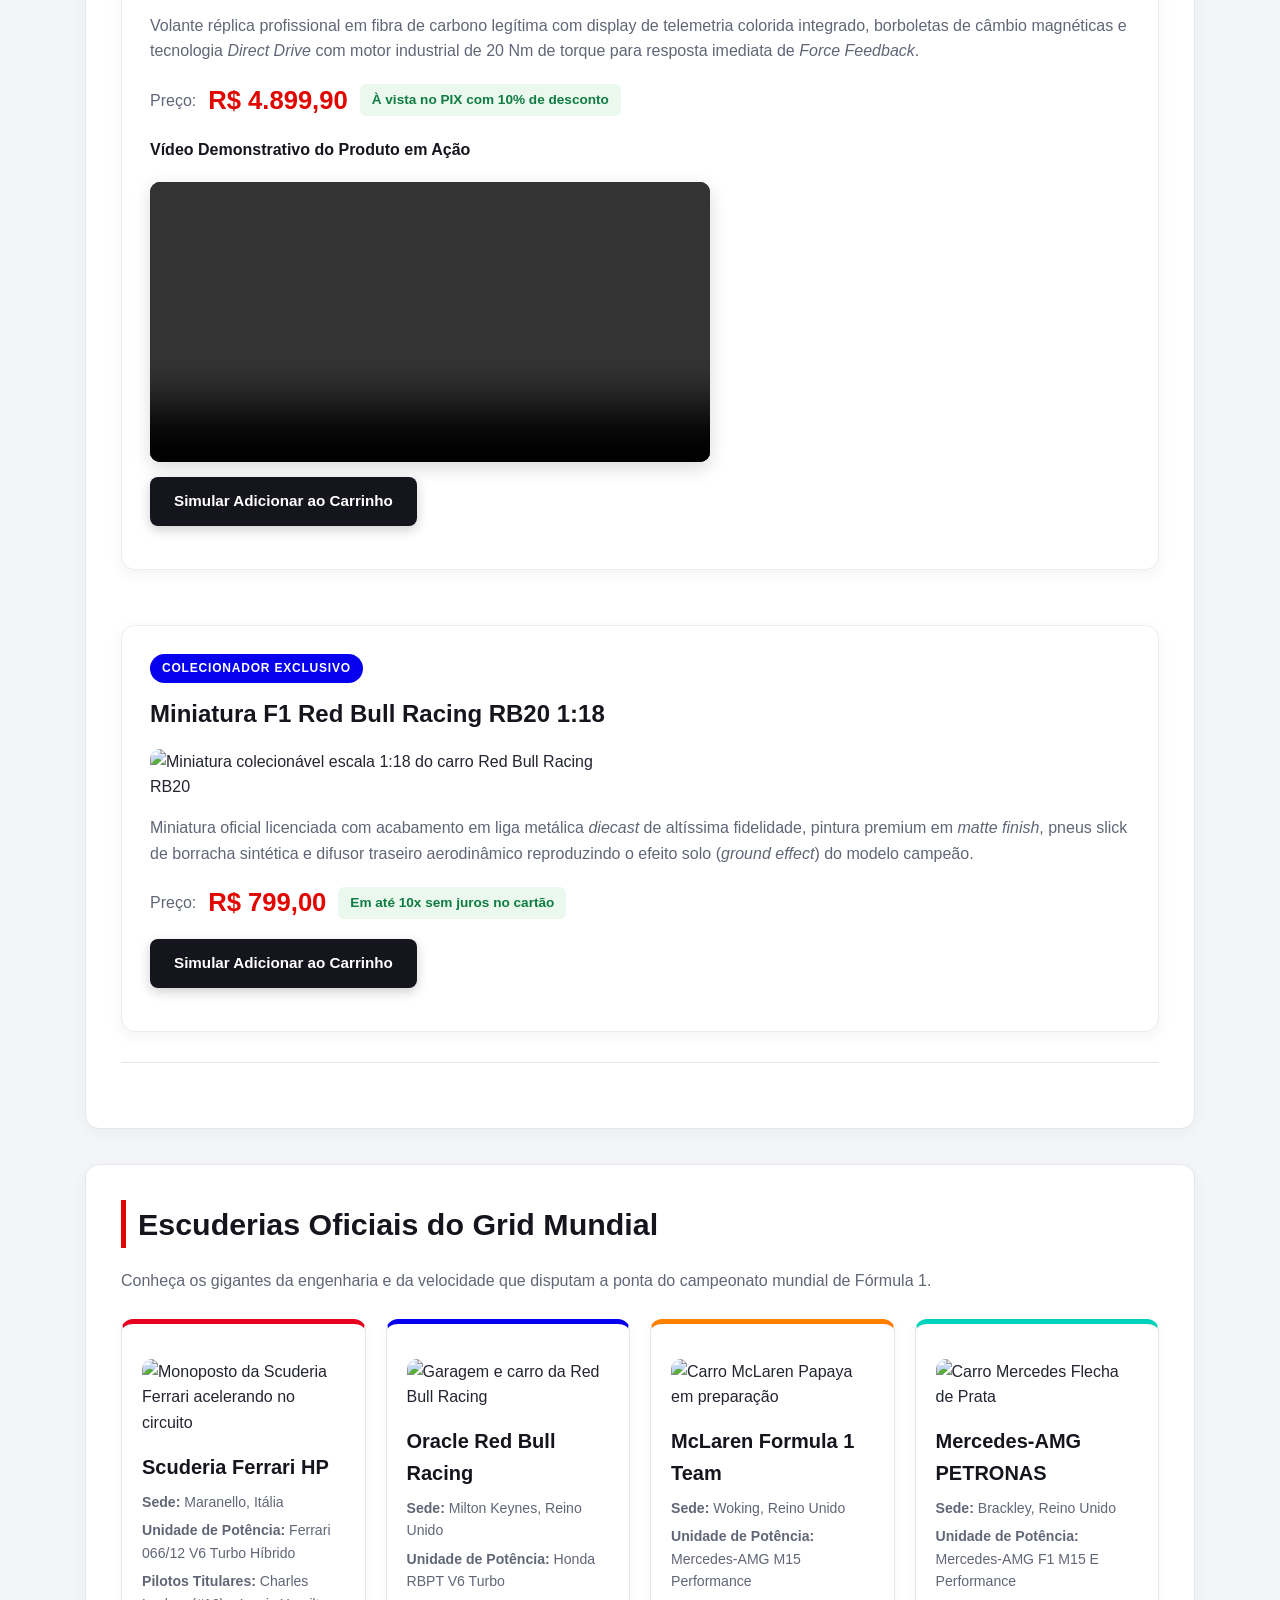
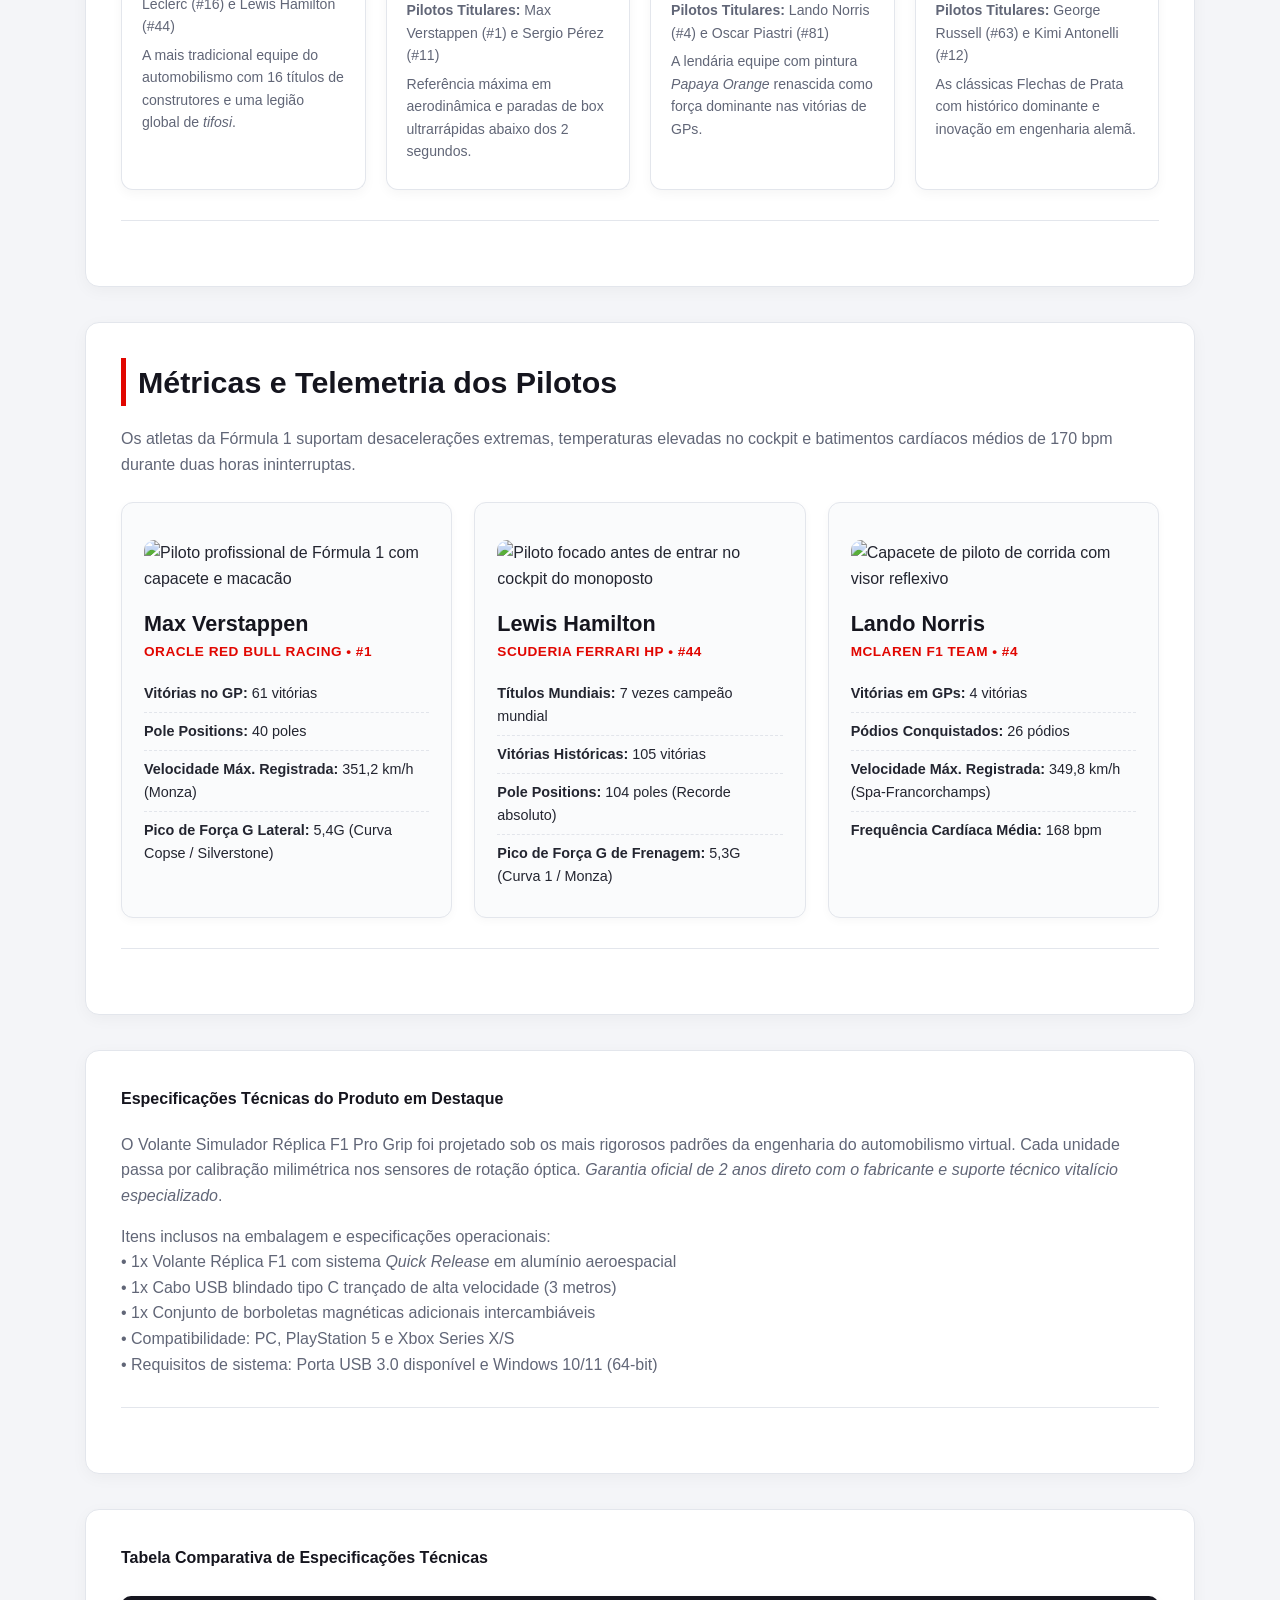
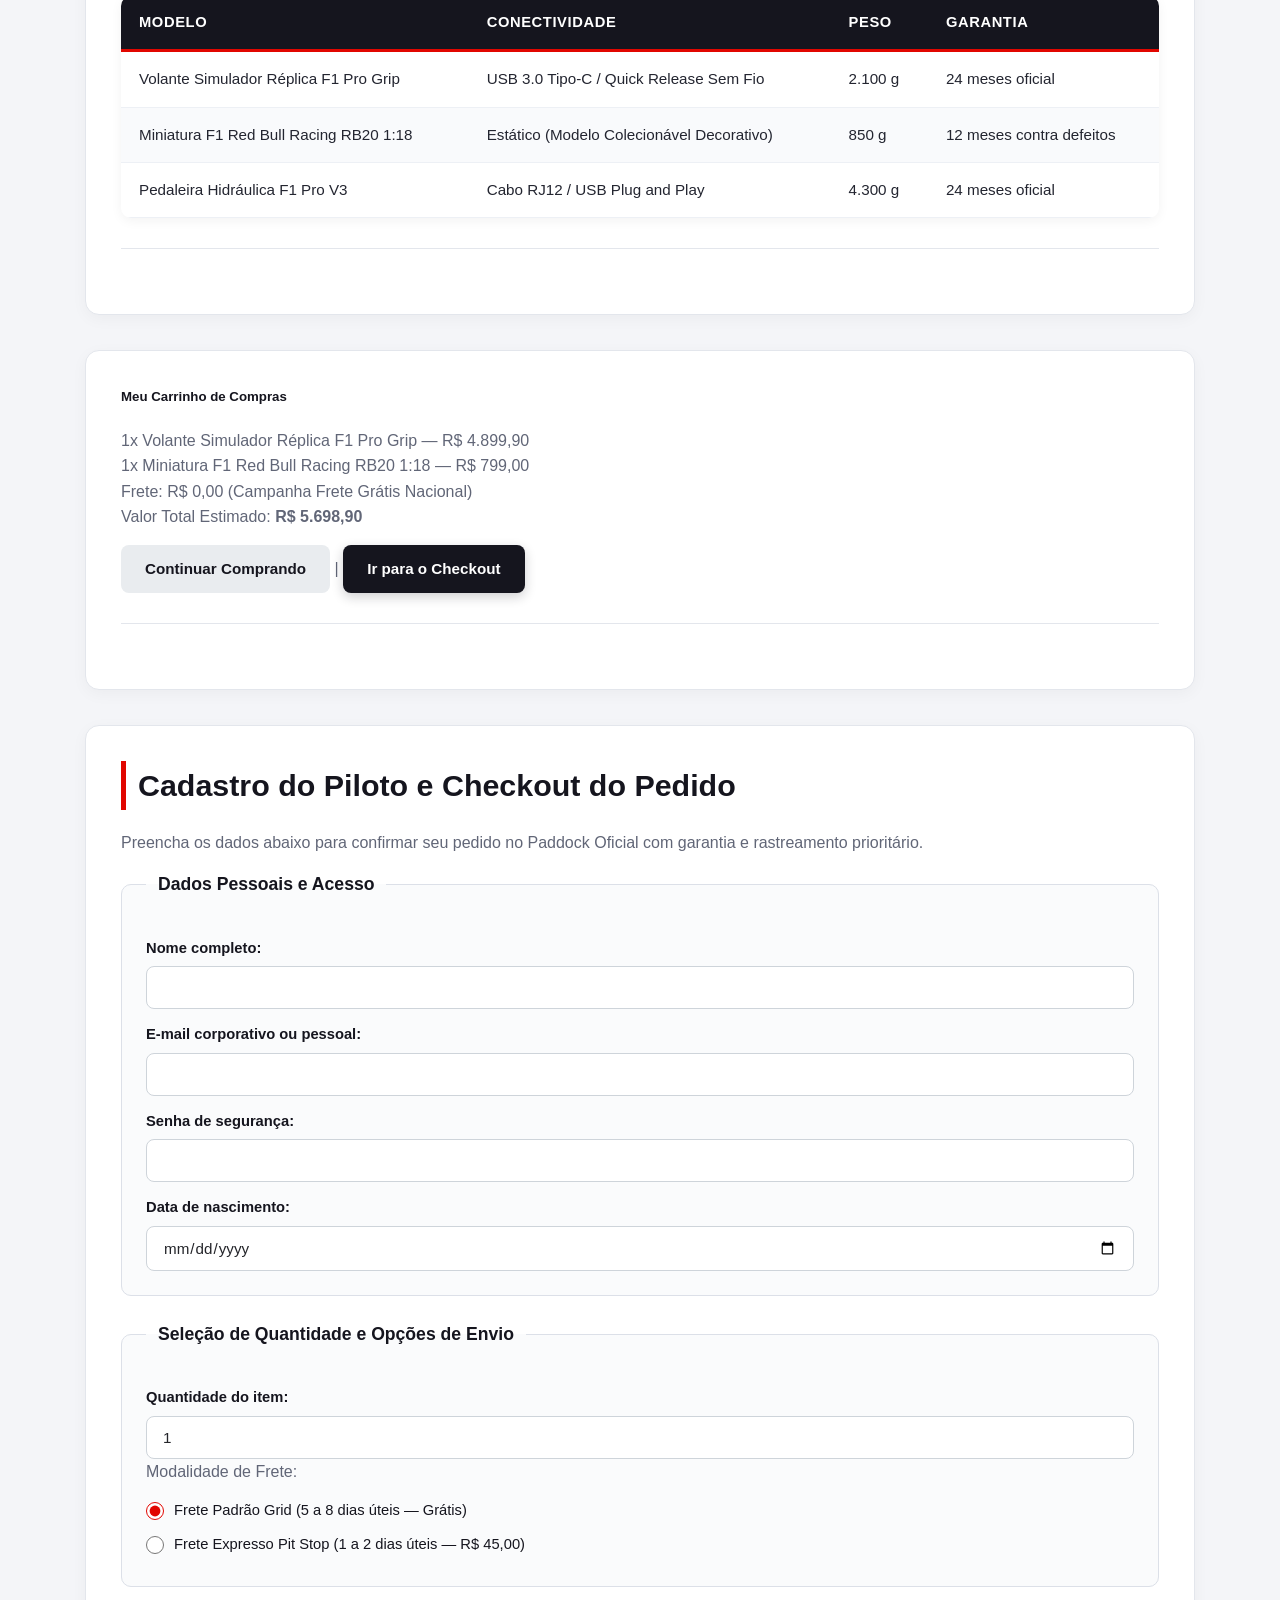
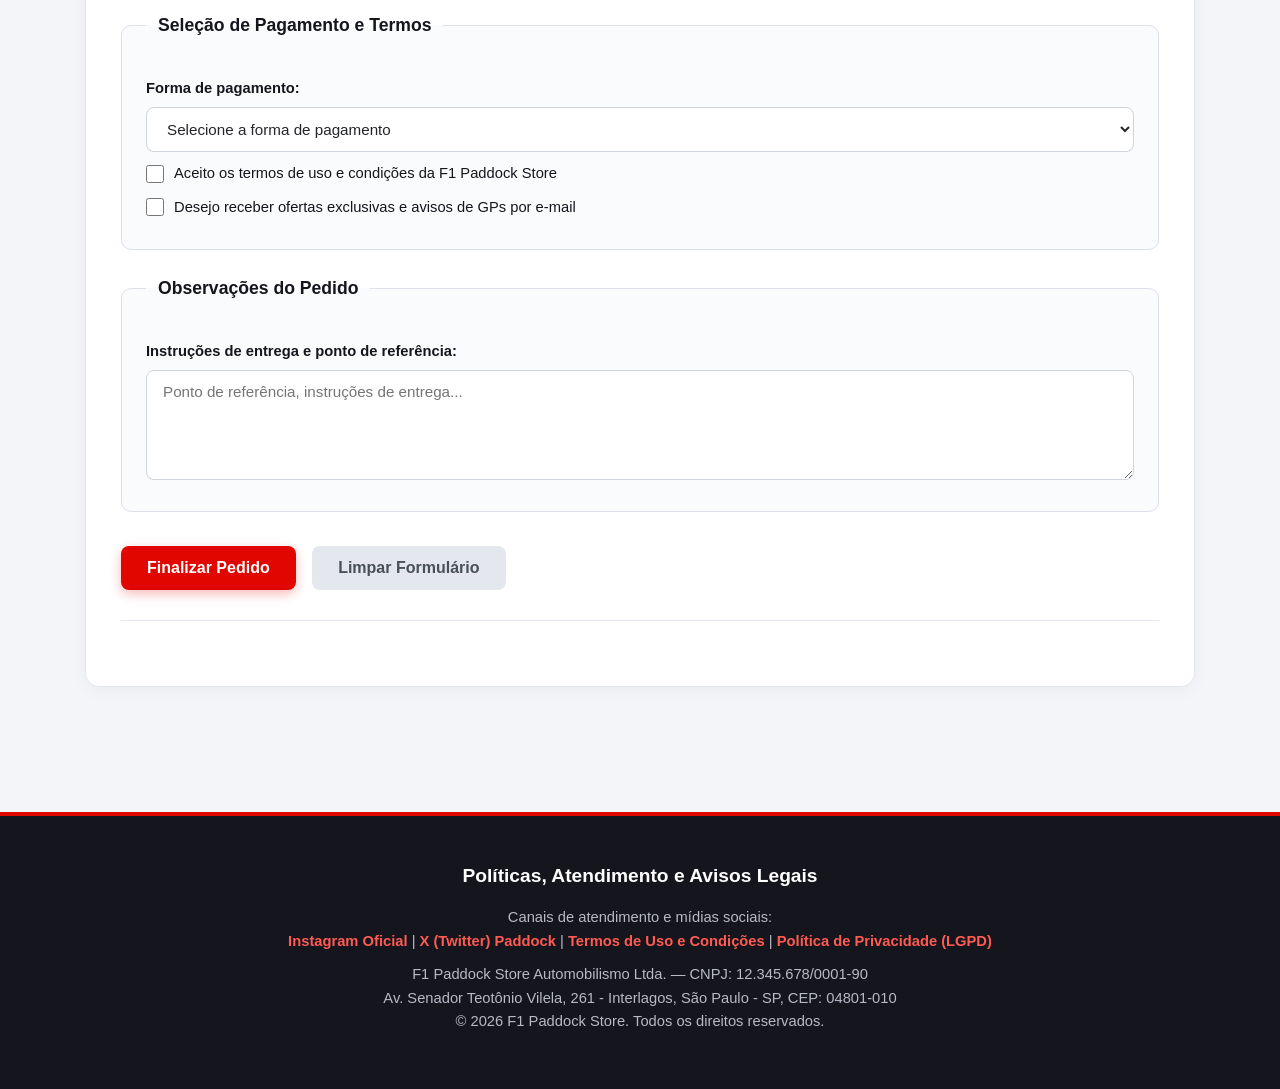
==== commit ebbddb1e: "Commit Projeto Web parte: 4.1.0" ====
--- a/index.html
+++ b/index.html
@@ -2,39 +2,48 @@
 <html lang="pt-BR">
 <head>
     <meta charset="UTF-8">
-    <title>F1 Paddock Store - O seu Marketplace de Fórmula 1</title>
+    <title>F1 Paddock Store - O seu Marketplace Oficial de Fórmula 1</title>
     <link rel="stylesheet" href="css/estilo.css">
 </head>
 <body>
 
     <!-- 1. Topo / Cabeçalho Semântico -->
     <header id="topo">
+        <div class="logo-container">
+            <img src="https://upload.wikimedia.org/wikipedia/commons/3/33/F1.svg" alt="Logotipo Oficial da Fórmula 1" class="logo-f1" width="130">
+            <span class="badge-oficial">PADDOCK STORE OFICIAL</span>
+        </div>
+
         <h1>F1 Paddock Store — O seu Marketplace de Fórmula 1</h1>
-        <p>Acelere sua paixão pelo automobilismo com a maior coleção de colecionáveis, simuladores e equipamentos oficiais do grid mundial.</p>
-        <img src="https://images.unsplash.com/photo-1568605117036-5fe5e7bab0b7?w=720&auto=format&fit=crop&q=80" alt="Banner oficial F1 Paddock Store com monoposto acelerando na pista" width="600">
-        <p>Oferta Especial de Temporada: <strong>Frete grátis para todo o Brasil em compras acima de R$ 350</strong>!</p>
+        <p>Acelere sua paixão pelo automobilismo com a maior coleção de colecionáveis, simuladores, vestuário de escuderias e equipamentos homologados do grid mundial.</p>
+        
+        <img src="https://images.unsplash.com/photo-1568605117036-5fe5e7bab0b7?w=1100&auto=format&fit=crop&q=80" alt="Carros de Fórmula 1 acelerando na reta principal do autódromo" class="banner-principal" width="900">
+        
+        <p class="aviso-destaque">Oferta Especial de Temporada: <strong>Frete grátis para todo o Brasil em compras acima de R$ 350</strong>!</p>
 
         <!-- Formulário de Busca Interna (Método GET) -->
-        <form action="index.html" method="get">
+        <form action="index.html" method="get" class="form-busca">
             <label for="busca">Buscar no Paddock:</label>
-            <input type="search" name="q" id="busca" placeholder="Digite o produto...">
+            <input type="search" name="q" id="busca" placeholder="Ex.: Volante Pro, Miniatura RB20, Boné Ferrari...">
 
             <label for="categoria">Categoria:</label>
             <select name="categoria" id="categoria">
-                <option value="">Todos</option>
-                <option value="hardware">Hardware e Simuladores</option>
-                <option value="perifericos">Periféricos e Acessórios</option>
+                <option value="">Todas as Categorias</option>
+                <option value="simuladores">Simuladores e Hardware</option>
                 <option value="miniaturas">Miniaturas Colecionáveis</option>
                 <option value="vestuario">Vestuário de Equipes</option>
+                <option value="perifericos">Periféricos e Acessórios</option>
             </select>
 
-            <button type="submit">Buscar</button>
+            <button type="submit">Buscar no Grid</button>
         </form>
 
         <!-- Menu de Navegação em Lista Não Ordenada -->
         <nav aria-label="Menu Principal de Navegação">
             <ul>
                 <li><a href="#vitrine">Produtos em Destaque</a></li>
+                <li><a href="#equipes">Equipes do Grid</a></li>
+                <li><a href="#metricas">Métricas dos Pilotos</a></li>
                 <li><a href="#especificacoes">Especificações Técnicas</a></li>
                 <li><a href="#comparativo">Tabela Comparativa</a></li>
                 <li><a href="#carrinho">Meu Carrinho</a></li>
@@ -49,18 +58,18 @@
     <aside aria-label="Categorias e Mais Vendidos">
         <h2>Categorias do Paddock</h2>
         <ul>
-            <li>Simuladores e Volantes Profissionais</li>
-            <li>Miniaturas Diecast de Colecionador (1:18 e 1:43)</li>
-            <li>Capacetes de Pilotos & Réplicas Oficiais</li>
-            <li>Vestuário e Bonés de Equipes</li>
-            <li>Memorabilia & Peças Históricas de Corrida</li>
+            <li>Simuladores e Volantes Profissionais <i>Direct Drive</i></li>
+            <li>Miniaturas <i>Diecast</i> de Colecionador (Escalas 1:18 e 1:43)</li>
+            <li>Capacetes de Pilotos & Réplicas Oficiais de Corrida</li>
+            <li>Vestuário, Jaquetas e Bonés das Escuderias</li>
+            <li>Memorabilia, Rodas Originais e Peças Históricas</li>
         </ul>
 
         <h3>Top 3 Mais Vendidos da Temporada</h3>
         <ol>
-            <li>Volante Simulador Réplica F1 Pro Grip</li>
-            <li>Miniatura F1 Red Bull Racing RB20 1:18</li>
-            <li>Boné Oficial Scuderia Ferrari Team</li>
+            <li>Volante Simulador Réplica F1 Pro Grip com Display LCD</li>
+            <li>Miniatura F1 Red Bull Racing RB20 Max Verstappen 1:18</li>
+            <li>Boné Oficial Scuderia Ferrari Team Charles Leclerc</li>
         </ol>
         <hr>
     </aside>
@@ -73,34 +82,130 @@
             <h2>Produtos em Destaque</h2>
 
             <!-- Produto 1: Artigo com Vídeo Demonstrativo -->
-            <article>
+            <article class="card-produto">
+                <span class="badge-tag">Simulador Profissional</span>
                 <h3>Volante Simulador Réplica F1 Pro Grip</h3>
-                <img src="https://images.unsplash.com/photo-1550745165-9bc0b252726f?w=360&auto=format&fit=crop&q=80" alt="Volante simulador réplica de Fórmula 1 com empunhaduras ergonômicas" width="300">
-                <p>Volante réplica profissional com display de telemetria integrado, pás magnéticas em fibra de carbono e motor <i>Direct Drive</i> com resposta ultrarrápida de <i>Force Feedback</i>.</p>
-                <p>Preço: <span>R$ 4.899,90</span> <b>À vista no PIX com 10% de desconto</b></p>
+                <img src="https://images.unsplash.com/photo-1550745165-9bc0b252726f?w=600&auto=format&fit=crop&q=80" alt="Volante simulador réplica de Fórmula 1 com empunhaduras ergonômicas e borboletas magnéticas" width="450">
+                <p>Volante réplica profissional em fibra de carbono legítima com display de telemetria colorida integrado, borboletas de câmbio magnéticas e tecnologia <i>Direct Drive</i> com motor industrial de 20 Nm de torque para resposta imediata de <i>Force Feedback</i>.</p>
+                <p class="preco-container">Preço: <span>R$ 4.899,90</span> <b>À vista no PIX com 10% de desconto</b></p>
 
                 <!-- Vídeo Demonstrativo do Produto -->
                 <h4>Vídeo Demonstrativo do Produto em Ação</h4>
-                <video controls width="480">
+                <video controls width="560">
                     <source src="https://commondatastorage.googleapis.com/gtv-videos-bucket/sample/ForBiggerBlazes.mp4" type="video/mp4">
                     <source src="https://commondatastorage.googleapis.com/gtv-videos-bucket/sample/ForBiggerBlazes.webm" type="video/webm">
                     Seu navegador não suporta a tag de vídeo em HTML5. Você pode baixar o vídeo demonstrativo nos formatos MP4 ou WebM para visualização local.
                 </video>
 
-                <p><a href="#checkout">Simular Adicionar ao Carrinho</a></p>
+                <p><a href="#checkout" class="btn-adicionar">Simular Adicionar ao Carrinho</a></p>
             </article>
 
             <br>
 
             <!-- Produto 2: Miniatura Colecionável -->
-            <article>
+            <article class="card-produto">
+                <span class="badge-tag redbull-tag">Colecionador Exclusivo</span>
                 <h3>Miniatura F1 Red Bull Racing RB20 1:18</h3>
-                <img src="https://images.unsplash.com/photo-1594787318286-3d835c1d207f?w=360&auto=format&fit=crop&q=80" alt="Miniatura colecionável escala 1:18 do carro Red Bull Racing RB20" width="300">
-                <p>Miniatura oficial com acabamento em liga metálica <i>diecast</i>, pintura premium em <i>matte finish</i>, pneus slick em borracha e detalhes aerodinâmicos do <i>ground effect</i>.</p>
-                <p>Preço: <span>R$ 799,00</span> <b>Em até 10x sem juros no cartão</b></p>
-                <p><a href="#checkout">Simular Adicionar ao Carrinho</a></p>
+                <img src="https://images.unsplash.com/photo-1594787318286-3d835c1d207f?w=600&auto=format&fit=crop&q=80" alt="Miniatura colecionável escala 1:18 do carro Red Bull Racing RB20" width="450">
+                <p>Miniatura oficial licenciada com acabamento em liga metálica <i>diecast</i> de altíssima fidelidade, pintura premium em <i>matte finish</i>, pneus slick de borracha sintética e difusor traseiro aerodinâmico reproduzindo o efeito solo (<i>ground effect</i>) do modelo campeão.</p>
+                <p class="preco-container">Preço: <span>R$ 799,00</span> <b>Em até 10x sem juros no cartão</b></p>
+                <p><a href="#checkout" class="btn-adicionar">Simular Adicionar ao Carrinho</a></p>
             </article>
 
+            <hr>
+        </section>
+
+        <!-- Nova Seção: Equipes Oficiais do Grid de Construtores -->
+        <section id="equipes">
+            <h2>Escuderias Oficiais do Grid Mundial</h2>
+            <p>Conheça os gigantes da engenharia e da velocidade que disputam a ponta do campeonato mundial de Fórmula 1.</p>
+
+            <div class="grid-equipes">
+                <!-- Equipe Ferrari -->
+                <article class="card-equipe equipe-ferrari">
+                    <img src="https://images.unsplash.com/photo-1534093607318-f025413f49cb?w=500&auto=format&fit=crop&q=80" alt="Monoposto da Scuderia Ferrari acelerando no circuito" width="350">
+                    <h3>Scuderia Ferrari HP</h3>
+                    <p><strong>Sede:</strong> Maranello, Itália</p>
+                    <p><strong>Unidade de Potência:</strong> Ferrari 066/12 V6 Turbo Híbrido</p>
+                    <p><strong>Pilotos Titulares:</strong> Charles Leclerc (#16) e Lewis Hamilton (#44)</p>
+                    <p>A mais tradicional equipe do automobilismo com 16 títulos de construtores e uma legião global de <i>tifosi</i>.</p>
+                </article>
+
+                <!-- Equipe Red Bull -->
+                <article class="card-equipe equipe-redbull">
+                    <img src="https://images.unsplash.com/photo-1568605117036-5fe5e7bab0b7?w=500&auto=format&fit=crop&q=80" alt="Garagem e carro da Red Bull Racing" width="350">
+                    <h3>Oracle Red Bull Racing</h3>
+                    <p><strong>Sede:</strong> Milton Keynes, Reino Unido</p>
+                    <p><strong>Unidade de Potência:</strong> Honda RBPT V6 Turbo</p>
+                    <p><strong>Pilotos Titulares:</strong> Max Verstappen (#1) e Sergio Pérez (#11)</p>
+                    <p>Referência máxima em aerodinâmica e paradas de box ultrarrápidas abaixo dos 2 segundos.</p>
+                </article>
+
+                <!-- Equipe McLaren -->
+                <article class="card-equipe equipe-mclaren">
+                    <img src="https://images.unsplash.com/photo-1511919884226-fd3cad34687c?w=500&auto=format&fit=crop&q=80" alt="Carro McLaren Papaya em preparação" width="350">
+                    <h3>McLaren Formula 1 Team</h3>
+                    <p><strong>Sede:</strong> Woking, Reino Unido</p>
+                    <p><strong>Unidade de Potência:</strong> Mercedes-AMG M15 Performance</p>
+                    <p><strong>Pilotos Titulares:</strong> Lando Norris (#4) e Oscar Piastri (#81)</p>
+                    <p>A lendária equipe com pintura <i>Papaya Orange</i> renascida como força dominante nas vitórias de GPs.</p>
+                </article>
+
+                <!-- Equipe Mercedes -->
+                <article class="card-equipe equipe-mercedes">
+                    <img src="https://images.unsplash.com/photo-1503376780353-7e6692767b70?w=500&auto=format&fit=crop&q=80" alt="Carro Mercedes Flecha de Prata" width="350">
+                    <h3>Mercedes-AMG PETRONAS</h3>
+                    <p><strong>Sede:</strong> Brackley, Reino Unido</p>
+                    <p><strong>Unidade de Potência:</strong> Mercedes-AMG F1 M15 E Performance</p>
+                    <p><strong>Pilotos Titulares:</strong> George Russell (#63) e Kimi Antonelli (#12)</p>
+                    <p>As clássicas Flechas de Prata com histórico dominante e inovação em engenharia alemã.</p>
+                </article>
+            </div>
+            <hr>
+        </section>
+
+        <!-- Nova Seção: Métricas e Telemetria dos Atletas -->
+        <section id="metricas">
+            <h2>Métricas e Telemetria dos Pilotos</h2>
+            <p>Os atletas da Fórmula 1 suportam desacelerações extremas, temperaturas elevadas no cockpit e batimentos cardíacos médios de 170 bpm durante duas horas ininterruptas.</p>
+
+            <div class="grid-metricas">
+                <article class="card-piloto">
+                    <img src="https://images.unsplash.com/photo-1558981403-c5f9899a28bc?w=400&auto=format&fit=crop&q=80" alt="Piloto profissional de Fórmula 1 com capacete e macacão" width="280">
+                    <h3>Max Verstappen</h3>
+                    <p class="subtitulo-piloto">Oracle Red Bull Racing • #1</p>
+                    <ul class="stats-piloto">
+                        <li><strong>Vitórias no GP:</strong> 61 vitórias</li>
+                        <li><strong>Pole Positions:</strong> 40 poles</li>
+                        <li><strong>Velocidade Máx. Registrada:</strong> 351,2 km/h (Monza)</li>
+                        <li><strong>Pico de Força G Lateral:</strong> 5,4G (Curva Copse / Silverstone)</li>
+                    </ul>
+                </article>
+
+                <article class="card-piloto">
+                    <img src="https://images.unsplash.com/photo-1517524008697-84bbe3c3fd98?w=400&auto=format&fit=crop&q=80" alt="Piloto focado antes de entrar no cockpit do monoposto" width="280">
+                    <h3>Lewis Hamilton</h3>
+                    <p class="subtitulo-piloto">Scuderia Ferrari HP • #44</p>
+                    <ul class="stats-piloto">
+                        <li><strong>Títulos Mundiais:</strong> 7 vezes campeão mundial</li>
+                        <li><strong>Vitórias Históricas:</strong> 105 vitórias</li>
+                        <li><strong>Pole Positions:</strong> 104 poles (Recorde absoluto)</li>
+                        <li><strong>Pico de Força G de Frenagem:</strong> 5,3G (Curva 1 / Monza)</li>
+                    </ul>
+                </article>
+
+                <article class="card-piloto">
+                    <img src="https://images.unsplash.com/photo-1568605117036-5fe5e7bab0b7?w=400&auto=format&fit=crop&q=80" alt="Capacete de piloto de corrida com visor reflexivo" width="280">
+                    <h3>Lando Norris</h3>
+                    <p class="subtitulo-piloto">McLaren F1 Team • #4</p>
+                    <ul class="stats-piloto">
+                        <li><strong>Vitórias em GPs:</strong> 4 vitórias</li>
+                        <li><strong>Pódios Conquistados:</strong> 26 pódios</li>
+                        <li><strong>Velocidade Máx. Registrada:</strong> 349,8 km/h (Spa-Francorchamps)</li>
+                        <li><strong>Frequência Cardíaca Média:</strong> 168 bpm</li>
+                    </ul>
+                </article>
+            </div>
             <hr>
         </section>
 
@@ -122,7 +227,7 @@
         <!-- 4. Tabela de Especificações Técnicas Comparativas -->
         <section id="comparativo">
             <h4>Tabela Comparativa de Especificações Técnicas</h4>
-            <table border="1">
+            <table>
                 <thead>
                     <tr>
                         <th>Modelo</th>
@@ -165,8 +270,8 @@
                 Valor Total Estimado: <strong>R$ 5.698,90</strong>
             </p>
             <p>
-                <a href="#vitrine">Continuar Comprando</a> | 
-                <a href="#checkout">Ir para o Checkout</a>
+                <a href="#vitrine" class="btn-secundario">Continuar Comprando</a> | 
+                <a href="#checkout" class="btn-adicionar">Ir para o Checkout</a>
             </p>
             <hr>
         </section>
@@ -174,7 +279,7 @@
         <!-- 6. Formulário de Cadastro e Checkout (Método POST) -->
         <section id="checkout">
             <h2>Cadastro do Piloto e Checkout do Pedido</h2>
-            <p>Preencha os dados abaixo para confirmar seu pedido no Paddock Oficial.</p>
+            <p>Preencha os dados abaixo para confirmar seu pedido no Paddock Oficial com garantia e rastreamento prioritário.</p>
 
             <form action="processa-pedido.html" method="post">
 
@@ -183,36 +288,36 @@
                     <legend>Dados Pessoais e Acesso</legend>
 
                     <label for="nome">Nome completo:</label>
-                    <input type="text" name="nome" id="nome" required><br><br>
-
-                    <label for="email">E-mail:</label>
-                    <input type="email" name="email" id="email" required><br><br>
-
-                    <label for="senha">Senha:</label>
-                    <input type="password" name="senha" id="senha" required><br><br>
+                    <input type="text" name="nome" id="nome" required>
+
+                    <label for="email">E-mail corporativo ou pessoal:</label>
+                    <input type="email" name="email" id="email" required>
+
+                    <label for="senha">Senha de segurança:</label>
+                    <input type="password" name="senha" id="senha" required>
 
                     <label for="nascimento">Data de nascimento:</label>
-                    <input type="date" name="nascimento" id="nascimento"><br><br>
+                    <input type="date" name="nascimento" id="nascimento">
                 </fieldset>
-
-                <br>
 
                 <!-- Grupo 2: Seleção de Quantidade e Opções de Envio -->
                 <fieldset>
                     <legend>Seleção de Quantidade e Opções de Envio</legend>
 
                     <label for="quantidade">Quantidade do item:</label>
-                    <input type="number" name="quantidade" id="quantidade" min="1" max="10" value="1"><br><br>
+                    <input type="number" name="quantidade" id="quantidade" min="1" max="10" value="1">
 
                     <p>Modalidade de Frete:</p>
-                    <input type="radio" name="frete" id="frete-padrao" value="padrao" checked>
-                    <label for="frete-padrao">Frete Padrão Grid (5 a 8 dias úteis — Grátis)</label><br>
-
-                    <input type="radio" name="frete" id="frete-expressa" value="expressa">
-                    <label for="frete-expressa">Frete Expresso Pit Stop (1 a 2 dias úteis — R$ 45,00)</label><br><br>
+                    <label for="frete-padrao">
+                        <input type="radio" name="frete" id="frete-padrao" value="padrao" checked> 
+                        Frete Padrão Grid (5 a 8 dias úteis — Grátis)
+                    </label>
+
+                    <label for="frete-expressa">
+                        <input type="radio" name="frete" id="frete-expressa" value="expressa"> 
+                        Frete Expresso Pit Stop (1 a 2 dias úteis — R$ 45,00)
+                    </label>
                 </fieldset>
-
-                <br>
 
                 <!-- Grupo 3: Seleção de Pagamento e Termos -->
                 <fieldset>
@@ -224,26 +329,26 @@
                         <option value="pix">Pix (com 10% de desconto imediato)</option>
                         <option value="cartao">Cartão de Crédito (em até 10x sem juros)</option>
                         <option value="boleto">Boleto Bancário Oficial</option>
-                    </select><br><br>
-
-                    <input type="checkbox" name="termos" id="termos" required>
-                    <label for="termos">Aceito os termos de uso e condições da F1 Paddock Store</label><br>
-
-                    <input type="checkbox" name="ofertas" id="ofertas">
-                    <label for="ofertas">Desejo receber ofertas exclusivas e avisos de GPs por e-mail</label><br><br>
+                    </select>
+
+                    <label for="termos">
+                        <input type="checkbox" name="termos" id="termos" required> 
+                        Aceito os termos de uso e condições da F1 Paddock Store
+                    </label>
+
+                    <label for="ofertas">
+                        <input type="checkbox" name="ofertas" id="ofertas"> 
+                        Desejo receber ofertas exclusivas e avisos de GPs por e-mail
+                    </label>
                 </fieldset>
-
-                <br>
 
                 <!-- Grupo 4: Caixa de Texto de Múltiplas Linhas -->
                 <fieldset>
                     <legend>Observações do Pedido</legend>
 
-                    <label for="observacoes">Observações de entrega:</label><br>
-                    <textarea name="observacoes" id="observacoes" rows="4" cols="40" placeholder="Ponto de referência, instruções de entrega..."></textarea><br><br>
+                    <label for="observacoes">Instruções de entrega e ponto de referência:</label>
+                    <textarea name="observacoes" id="observacoes" rows="4" cols="40" placeholder="Ponto de referência, instruções de entrega..."></textarea>
                 </fieldset>
-
-                <br>
 
                 <!-- Botões de Ação do Formulário POST -->
                 <button type="submit">Finalizar Pedido</button>
--- a/css/estilo.css
+++ b/css/estilo.css
@@ -1,5 +1,5 @@
 /* ==========================================================================
-   F1 PADDOCK STORE — ESTILIZAÇÃO EXTERNA (VERSÃO 4.0 - CSS3 PURO)
+   F1 PADDOCK STORE — DESIGN DE LAYOUT & MOTORSPORT THEME (CSS3 PURO)
    ========================================================================== */
 
 /* 1. Reset Básico e Box Model Global */
@@ -9,108 +9,164 @@
     box-sizing: border-box;
 }
 
+:root {
+    --f1-red: #e10600;
+    --f1-dark-red: #b80500;
+    --f1-black: #15151e;
+    --f1-dark-gray: #1e2029;
+    --f1-light-gray: #f4f5f8;
+    --f1-card-bg: #ffffff;
+    --f1-border: #e3e6ec;
+    --f1-text-main: #232530;
+    --f1-text-muted: #616677;
+    --f1-gold: #e5a93b;
+    --f1-green: #107c41;
+}
+
 body {
-    font-family: system-ui, -apple-system, "Segoe UI", Roboto, "Helvetica Neue", Arial, sans-serif;
+    font-family: -apple-system, BlinkMacSystemFont, "Segoe UI", Roboto, "Helvetica Neue", Arial, sans-serif;
     font-size: 16px;
     line-height: 1.6;
-    color: #24252a;
-    background-color: #f5f6fa;
+    color: var(--f1-text-main);
+    background-color: var(--f1-light-gray);
+    -webkit-font-smoothing: antialiased;
 }
 
 /* 2. Topo / Cabeçalho Semântico */
 header {
-    background-color: #ffffff;
-    padding: 30px 20px 20px 20px;
+    background: linear-gradient(180deg, #ffffff 0%, #fafafa 100%);
+    padding: 30px 20px 25px 20px;
     text-align: center;
-    border-bottom: 4px solid #e10600;
-    box-shadow: 0 4px 12px rgba(0, 0, 0, 0.05);
+    border-bottom: 5px solid var(--f1-red);
+    box-shadow: 0 4px 18px rgba(0, 0, 0, 0.06);
+}
+
+.logo-container {
+    display: flex;
+    align-items: center;
+    justify-content: center;
+    gap: 15px;
+    margin-bottom: 12px;
+}
+
+.logo-f1 {
+    height: 38px;
+    width: auto;
+    display: inline-block;
+    filter: drop-shadow(0 2px 4px rgba(0, 0, 0, 0.15));
+}
+
+.badge-oficial {
+    background-color: var(--f1-black);
+    color: #ffffff;
+    font-size: 0.75rem;
+    font-weight: 800;
+    letter-spacing: 1.2px;
+    padding: 6px 12px;
+    border-radius: 4px;
+    border-left: 3px solid var(--f1-red);
+    text-transform: uppercase;
 }
 
 header h1 {
-    font-size: 2.2rem;
-    color: #15151e;
+    font-size: 2.3rem;
+    color: var(--f1-black);
     margin-bottom: 10px;
-    letter-spacing: -0.5px;
+    font-weight: 800;
+    letter-spacing: -0.8px;
 }
 
 header p {
-    color: #555866;
-    margin-bottom: 15px;
+    color: var(--f1-text-muted);
+    max-width: 850px;
+    margin: 0 auto 15px auto;
     font-size: 1.05rem;
 }
 
-header p strong {
-    color: #e10600;
-    font-weight: 700;
-}
-
-header img {
-    margin: 15px auto;
-    border-radius: 8px;
-    box-shadow: 0 6px 16px rgba(0, 0, 0, 0.12);
+.banner-principal {
+    margin: 20px auto;
+    border-radius: 12px;
+    box-shadow: 0 8px 24px rgba(0, 0, 0, 0.15);
+}
+
+.aviso-destaque {
+    background-color: #fff2f2;
+    color: var(--f1-black);
+    display: inline-block;
+    padding: 10px 20px;
+    border-radius: 30px;
+    border: 1px solid #ffd4d4;
+    margin-top: 10px;
+}
+
+.aviso-destaque strong {
+    color: var(--f1-red);
 }
 
 /* Formulário de Busca Interna (Método GET no Header) */
-header form {
-    max-width: 700px;
-    margin: 20px auto;
+.form-busca {
+    max-width: 780px;
+    margin: 25px auto 15px auto;
     display: flex;
     flex-wrap: wrap;
-    gap: 10px;
+    gap: 12px;
     align-items: center;
     justify-content: center;
-    background: #f0f2f5;
-    padding: 12px 18px;
-    border-radius: 30px;
-    border: 1px solid #dce0e6;
-}
-
-header form label {
-    font-weight: 600;
+    background: #ffffff;
+    padding: 14px 20px;
+    border-radius: 40px;
+    border: 2px solid #e1e4ea;
+    box-shadow: 0 4px 14px rgba(0, 0, 0, 0.04);
+}
+
+.form-busca label {
+    font-weight: 700;
     font-size: 0.9rem;
-    color: #333;
-}
-
-header form input[type="search"] {
-    flex: 1 1 220px;
-    padding: 10px 16px;
+    color: var(--f1-black);
+}
+
+.form-busca input[type="search"] {
+    flex: 1 1 250px;
+    padding: 11px 18px;
     border: 1px solid #ced4da;
-    border-radius: 20px;
+    border-radius: 25px;
     font-size: 0.95rem;
     outline: none;
-    transition: border-color 0.25s ease, box-shadow 0.25s ease;
-}
-
-header form select {
-    padding: 10px 14px;
+    transition: all 0.25s ease;
+}
+
+.form-busca select {
+    padding: 11px 16px;
     border: 1px solid #ced4da;
-    border-radius: 20px;
+    border-radius: 25px;
     background: #ffffff;
     font-size: 0.9rem;
     outline: none;
     cursor: pointer;
 }
 
-header form button {
-    padding: 10px 22px;
-    background-color: #e10600;
+.form-busca button {
+    padding: 11px 24px;
+    background-color: var(--f1-red);
     color: #ffffff;
     border: none;
-    border-radius: 20px;
+    border-radius: 25px;
     font-size: 0.95rem;
-    font-weight: 600;
+    font-weight: 700;
     cursor: pointer;
-    transition: background-color 0.25s ease, transform 0.15s ease;
-}
-
-header form button:hover {
-    background-color: #b80500;
-    transform: translateY(-1px);
+    box-shadow: 0 3px 8px rgba(225, 6, 0, 0.3);
+    transition: all 0.25s ease;
+}
+
+.form-busca button:hover {
+    background-color: var(--f1-dark-red);
+    transform: translateY(-2px);
+    box-shadow: 0 5px 12px rgba(225, 6, 0, 0.4);
 }
 
 /* 3. Menu de Navegação (<nav>) */
 nav {
-    margin-top: 20px;
+    margin-top: 25px;
 }
 
 nav ul {
@@ -118,144 +174,194 @@
     display: flex;
     flex-wrap: wrap;
     justify-content: center;
-    gap: 12px;
+    gap: 10px;
 }
 
 nav li a {
     display: inline-block;
     padding: 10px 18px;
     text-decoration: none;
-    color: #15151e;
-    font-weight: 600;
-    font-size: 0.95rem;
-    border-radius: 6px;
-    background-color: #f1f3f7;
+    color: var(--f1-black);
+    font-weight: 700;
+    font-size: 0.9rem;
+    border-radius: 8px;
+    background-color: #f0f2f6;
+    border: 1px solid transparent;
     transition: all 0.25s ease;
 }
 
 nav li a:hover {
-    background-color: #e10600;
-    color: #ffffff;
-}
-
-/* Linha divisória sutil */
+    background-color: var(--f1-red);
+    color: #ffffff;
+    transform: translateY(-2px);
+    box-shadow: 0 4px 10px rgba(225, 6, 0, 0.25);
+}
+
 hr {
     border: 0;
     height: 1px;
-    background: #e5e7eb;
+    background: var(--f1-border);
     margin: 30px 0;
 }
 
-/* 4. Estrutura de Layout: Barra Lateral (<aside>) e Conteúdo (<main>) */
+/* 4. Barra Lateral (<aside>) */
 aside {
-    max-width: 1100px;
+    max-width: 1150px;
     margin: 25px auto 10px auto;
-    padding: 20px 25px;
+    padding: 24px 30px;
     background-color: #ffffff;
-    border-radius: 10px;
-    border-left: 5px solid #15151e;
-    box-shadow: 0 3px 10px rgba(0, 0, 0, 0.04);
+    border-radius: 12px;
+    border-left: 6px solid var(--f1-black);
+    box-shadow: 0 4px 14px rgba(0, 0, 0, 0.04);
 }
 
 aside h2, aside h3 {
-    color: #15151e;
-    font-size: 1.25rem;
+    color: var(--f1-black);
+    font-size: 1.3rem;
     margin-bottom: 12px;
+    font-weight: 800;
 }
 
 aside ul, aside ol {
-    margin-left: 25px;
-    margin-bottom: 15px;
-    color: #4b5162;
+    margin-left: 28px;
+    margin-bottom: 18px;
+    color: var(--f1-text-muted);
 }
 
 aside li {
-    margin-bottom: 6px;
-}
-
+    margin-bottom: 8px;
+    font-size: 0.95rem;
+}
+
+/* 5. Conteúdo Principal (<main>) */
 main {
-    max-width: 1100px;
+    max-width: 1150px;
     margin: 0 auto;
-    padding: 15px 20px 40px 20px;
+    padding: 15px 20px 45px 20px;
 }
 
 section {
     background-color: #ffffff;
-    padding: 30px;
+    padding: 35px;
+    margin-bottom: 35px;
+    border-radius: 14px;
+    box-shadow: 0 4px 16px rgba(0, 0, 0, 0.04);
+    border: 1px solid var(--f1-border);
+}
+
+section h2, section h4, section h5 {
+    color: var(--f1-black);
+    font-weight: 800;
+    margin-bottom: 20px;
+}
+
+section h2 {
+    font-size: 1.9rem;
+    border-left: 5px solid var(--f1-red);
+    padding-left: 12px;
+}
+
+section p {
+    color: var(--f1-text-muted);
+    margin-bottom: 15px;
+}
+
+/* 6. Cards de Produtos da Vitrine (<article>) */
+.card-produto {
+    background-color: #ffffff;
+    border: 1px solid #eaedf2;
+    border-radius: 14px;
+    padding: 28px;
     margin-bottom: 30px;
-    border-radius: 10px;
-    box-shadow: 0 3px 12px rgba(0, 0, 0, 0.05);
-}
-
-section h2, section h4, section h5 {
-    color: #15151e;
-    margin-bottom: 20px;
-}
-
-section h2 {
-    font-size: 1.8rem;
-    border-bottom: 2px solid #e10600;
-    padding-bottom: 8px;
-    display: inline-block;
-}
-
-/* 5. Estilização da Vitrine de Produtos (<article>) */
-article {
-    background-color: #ffffff;
-    border: 1px solid #e9ecef;
-    border-radius: 12px;
-    padding: 24px;
-    margin-bottom: 25px;
-    box-shadow: 0 4px 14px rgba(0, 0, 0, 0.06);
+    box-shadow: 0 4px 16px rgba(0, 0, 0, 0.05);
     transition: transform 0.25s ease, box-shadow 0.25s ease;
-}
-
-article:hover {
+    position: relative;
+}
+
+.card-produto:hover {
     transform: translateY(-4px);
-    box-shadow: 0 8px 24px rgba(0, 0, 0, 0.12);
-}
-
-article h3 {
-    font-size: 1.4rem;
-    color: #15151e;
+    box-shadow: 0 10px 28px rgba(0, 0, 0, 0.1);
+}
+
+.badge-tag {
+    display: inline-block;
+    background-color: var(--f1-red);
+    color: #ffffff;
+    font-size: 0.75rem;
+    font-weight: 800;
+    text-transform: uppercase;
+    letter-spacing: 0.8px;
+    padding: 5px 12px;
+    border-radius: 20px;
     margin-bottom: 12px;
 }
 
-article p {
-    margin: 10px 0;
-    color: #4a4e5a;
-}
-
-article p span {
-    font-size: 1.35rem;
+.redbull-tag {
+    background-color: #0600ef;
+}
+
+.card-produto h3 {
+    font-size: 1.5rem;
+    color: var(--f1-black);
+    margin-bottom: 14px;
+}
+
+.preco-container {
+    margin: 16px 0;
+    display: flex;
+    align-items: center;
+    flex-wrap: wrap;
+    gap: 12px;
+}
+
+.preco-container span {
+    font-size: 1.6rem;
+    font-weight: 800;
+    color: var(--f1-red);
+}
+
+.preco-container b {
+    display: inline-block;
+    background-color: #eaf8ee;
+    color: var(--f1-green);
+    padding: 5px 12px;
+    border-radius: 6px;
+    font-size: 0.85rem;
+}
+
+.btn-adicionar {
+    display: inline-block;
+    padding: 12px 24px;
+    background-color: var(--f1-black);
+    color: #ffffff;
+    text-decoration: none;
+    border-radius: 8px;
     font-weight: 700;
-    color: #e10600;
-}
-
-article p b {
-    display: inline-block;
-    background-color: #eef8f1;
-    color: #1e7e34;
-    padding: 3px 8px;
-    border-radius: 4px;
-    font-size: 0.85rem;
-    margin-left: 8px;
-}
-
-article a {
-    display: inline-block;
-    margin-top: 10px;
-    padding: 10px 20px;
-    background-color: #15151e;
-    color: #ffffff;
+    font-size: 0.95rem;
+    box-shadow: 0 4px 12px rgba(21, 21, 30, 0.2);
+    transition: all 0.25s ease;
+}
+
+.btn-adicionar:hover {
+    background-color: var(--f1-red);
+    transform: translateY(-2px);
+    box-shadow: 0 6px 16px rgba(225, 6, 0, 0.3);
+}
+
+.btn-secundario {
+    display: inline-block;
+    padding: 12px 24px;
+    background-color: #e9ecef;
+    color: var(--f1-black);
     text-decoration: none;
-    border-radius: 6px;
-    font-weight: 600;
-    transition: background-color 0.25s ease;
-}
-
-article a:hover {
-    background-color: #e10600;
+    border-radius: 8px;
+    font-weight: 700;
+    font-size: 0.95rem;
+    transition: all 0.25s ease;
+}
+
+.btn-secundario:hover {
+    background-color: #dee2e6;
 }
 
 /* Multimídia Responsiva */
@@ -263,78 +369,183 @@
     max-width: 100%;
     height: auto;
     display: block;
-    border-radius: 8px;
+    border-radius: 10px;
     margin: 15px 0;
 }
 
 video {
-    background-color: #000;
-    box-shadow: 0 4px 12px rgba(0, 0, 0, 0.15);
-}
-
-/* 6. Estilização da Tabela Comparativa (<table>) */
+    background-color: #000000;
+    box-shadow: 0 6px 18px rgba(0, 0, 0, 0.15);
+}
+
+/* 7. Grid de Equipes Oficiais do Grid */
+.grid-equipes {
+    display: grid;
+    grid-template-columns: repeat(auto-fit, minmax(240px, 1fr));
+    gap: 20px;
+    margin-top: 25px;
+}
+
+.card-equipe {
+    background-color: #ffffff;
+    border: 1px solid var(--f1-border);
+    border-radius: 12px;
+    padding: 20px;
+    box-shadow: 0 4px 12px rgba(0, 0, 0, 0.04);
+    transition: transform 0.25s ease, box-shadow 0.25s ease;
+    border-top: 5px solid #666;
+}
+
+.card-equipe:hover {
+    transform: translateY(-4px);
+    box-shadow: 0 8px 20px rgba(0, 0, 0, 0.08);
+}
+
+.equipe-ferrari {
+    border-top-color: #e80020;
+}
+
+.equipe-redbull {
+    border-top-color: #0600ef;
+}
+
+.equipe-mclaren {
+    border-top-color: #ff8000;
+}
+
+.equipe-mercedes {
+    border-top-color: #00d2be;
+}
+
+.card-equipe h3 {
+    font-size: 1.25rem;
+    margin: 12px 0 8px 0;
+    color: var(--f1-black);
+}
+
+.card-equipe p {
+    font-size: 0.88rem;
+    margin-bottom: 6px;
+}
+
+/* 8. Grid de Pilotos & Métricas */
+.grid-metricas {
+    display: grid;
+    grid-template-columns: repeat(auto-fit, minmax(280px, 1fr));
+    gap: 22px;
+    margin-top: 25px;
+}
+
+.card-piloto {
+    background-color: #fafbfc;
+    border: 1px solid var(--f1-border);
+    border-radius: 12px;
+    padding: 22px;
+    box-shadow: 0 3px 10px rgba(0, 0, 0, 0.03);
+    transition: transform 0.25s ease;
+}
+
+.card-piloto:hover {
+    transform: translateY(-3px);
+    background-color: #ffffff;
+    box-shadow: 0 6px 18px rgba(0, 0, 0, 0.07);
+}
+
+.card-piloto h3 {
+    font-size: 1.35rem;
+    color: var(--f1-black);
+    margin-top: 10px;
+}
+
+.subtitulo-piloto {
+    font-size: 0.85rem;
+    font-weight: 700;
+    color: var(--f1-red);
+    text-transform: uppercase;
+    letter-spacing: 0.5px;
+    margin-bottom: 12px;
+}
+
+.stats-piloto {
+    list-style: none;
+    margin-left: 0;
+    padding: 0;
+}
+
+.stats-piloto li {
+    font-size: 0.9rem;
+    padding: 7px 0;
+    border-bottom: 1px dashed #e2e5eb;
+    color: var(--f1-text-main);
+}
+
+.stats-piloto li:last-child {
+    border-bottom: none;
+}
+
+/* 9. Tabela de Especificações Técnicas (<table>) */
 table {
     width: 100%;
     border-collapse: collapse;
-    margin: 20px 0;
+    margin: 25px 0;
     background-color: #ffffff;
-    border-radius: 8px;
+    border-radius: 10px;
     overflow: hidden;
-    box-shadow: 0 2px 8px rgba(0, 0, 0, 0.05);
+    box-shadow: 0 3px 12px rgba(0, 0, 0, 0.05);
 }
 
 thead th {
-    background-color: #15151e;
-    color: #ffffff;
-    font-weight: 700;
+    background-color: var(--f1-black);
+    color: #ffffff;
+    font-weight: 800;
     text-align: left;
-    padding: 14px 16px;
-    font-size: 0.95rem;
-    letter-spacing: 0.5px;
+    padding: 15px 18px;
+    font-size: 0.92rem;
+    letter-spacing: 0.6px;
     text-transform: uppercase;
+    border-bottom: 3px solid var(--f1-red);
 }
 
 th, td {
-    padding: 14px 16px;
-    border-bottom: 1px solid #e9ecef;
+    padding: 15px 18px;
+    border-bottom: 1px solid #edf0f5;
     font-size: 0.95rem;
 }
 
 /* Zebra Striping */
 tbody tr:nth-child(even) {
-    background-color: #f8f9fa;
+    background-color: #f9fafc;
 }
 
 tbody tr:hover {
-    background-color: #f1f3f8;
-}
-
-/* 7. Estilização dos Formulários (GET e POST) */
+    background-color: #f0f3fa;
+}
+
+/* 10. Formulários (GET e POST) */
 form fieldset {
-    border: 1px solid #dcdfe6;
-    border-radius: 8px;
+    border: 1px solid #dce0e8;
+    border-radius: 10px;
     padding: 24px;
-    margin-bottom: 22px;
+    margin-bottom: 24px;
     background-color: #fafbfc;
 }
 
 form legend {
-    font-weight: 700;
-    color: #15151e;
+    font-weight: 800;
+    color: var(--f1-black);
     font-size: 1.1rem;
-    padding: 0 10px;
+    padding: 0 12px;
 }
 
 form label {
     display: block;
-    margin-top: 12px;
+    margin-top: 14px;
     margin-bottom: 6px;
-    font-weight: 600;
-    color: #2d303a;
-    font-size: 0.95rem;
-}
-
-/* Inputs, Selects e Textarea */
+    font-weight: 700;
+    color: var(--f1-black);
+    font-size: 0.92rem;
+}
+
 form input[type="text"],
 form input[type="email"],
 form input[type="password"],
@@ -343,18 +554,18 @@
 form select,
 form textarea {
     width: 100%;
-    padding: 12px 14px;
+    padding: 12px 16px;
     border: 1px solid #ced4da;
-    border-radius: 6px;
+    border-radius: 8px;
     background-color: #ffffff;
     font-family: inherit;
     font-size: 0.95rem;
-    color: #333;
+    color: #24252a;
     outline: none;
-    transition: border-color 0.25s ease, box-shadow 0.25s ease;
-}
-
-/* Indicador visual de foco */
+    transition: all 0.25s ease;
+}
+
+/* Indicador de foco elegante com anel vermelho F1 */
 form input[type="text"]:focus,
 form input[type="email"]:focus,
 form input[type="password"]:focus,
@@ -363,16 +574,8 @@
 form input[type="search"]:focus,
 form select:focus,
 form textarea:focus {
-    border-color: #e10600;
-    box-shadow: 0 0 0 3px rgba(225, 6, 0, 0.18);
-}
-
-/* Radios e Checkboxes alinhados horizontalmente */
-form input[type="radio"],
-form input[type="checkbox"] {
-    width: auto;
-    margin-right: 8px;
-    cursor: pointer;
+    border-color: var(--f1-red);
+    box-shadow: 0 0 0 3px rgba(225, 6, 0, 0.2);
 }
 
 form fieldset label[for="frete-padrao"],
@@ -381,79 +584,89 @@
 form fieldset label[for="ofertas"] {
     display: flex;
     align-items: center;
-    font-weight: 400;
-    margin-top: 8px;
+    font-weight: 500;
+    margin-top: 10px;
     cursor: pointer;
+}
+
+form input[type="radio"],
+form input[type="checkbox"] {
+    width: 18px;
+    height: 18px;
+    margin-right: 10px;
+    cursor: pointer;
+    accent-color: var(--f1-red);
 }
 
 form textarea {
     resize: vertical;
-    min-height: 100px;
-}
-
-/* Botões de Ação */
+    min-height: 110px;
+}
+
+/* Botões do Formulário */
 form button,
 button[type="submit"],
 button[type="reset"] {
     display: inline-block;
-    padding: 12px 24px;
+    padding: 13px 26px;
     font-size: 1rem;
-    font-weight: 600;
-    border-radius: 6px;
+    font-weight: 800;
+    border-radius: 8px;
     border: none;
     cursor: pointer;
-    transition: background-color 0.25s ease, transform 0.15s ease, box-shadow 0.25s ease;
-    margin-right: 10px;
+    transition: all 0.25s ease;
+    margin-right: 12px;
     margin-top: 10px;
 }
 
 form button[type="submit"] {
-    background-color: #e10600;
-    color: #ffffff;
-    box-shadow: 0 4px 10px rgba(225, 6, 0, 0.25);
+    background-color: var(--f1-red);
+    color: #ffffff;
+    box-shadow: 0 4px 12px rgba(225, 6, 0, 0.28);
 }
 
 form button[type="submit"]:hover {
-    background-color: #b80500;
+    background-color: var(--f1-dark-red);
     transform: translateY(-2px);
-    box-shadow: 0 6px 14px rgba(225, 6, 0, 0.35);
+    box-shadow: 0 6px 16px rgba(225, 6, 0, 0.38);
 }
 
 form button[type="reset"] {
-    background-color: #e4e7eb;
-    color: #333333;
+    background-color: #e4e7ed;
+    color: #495057;
 }
 
 form button[type="reset"]:hover {
-    background-color: #d1d5db;
+    background-color: #d7dbe3;
     transform: translateY(-2px);
 }
 
-/* 8. Rodapé (<footer>) */
+/* 11. Rodapé (<footer>) */
 footer {
-    background-color: #15151e;
-    color: #c9ccd6;
-    padding: 40px 20px;
+    background-color: var(--f1-black);
+    color: #b7b9c4;
+    padding: 45px 20px;
     text-align: center;
-    margin-top: 40px;
-    border-top: 3px solid #e10600;
+    margin-top: 45px;
+    border-top: 4px solid var(--f1-red);
 }
 
 footer h6 {
-    font-size: 1.15rem;
-    color: #ffffff;
-    margin-bottom: 12px;
+    font-size: 1.2rem;
+    color: #ffffff;
+    margin-bottom: 14px;
+    font-weight: 800;
 }
 
 footer p {
     margin-bottom: 10px;
-    font-size: 0.95rem;
+    font-size: 0.92rem;
 }
 
 footer a {
-    color: #ff473e;
+    color: #ff5b52;
     text-decoration: none;
-    font-weight: 500;
+    font-weight: 600;
     transition: color 0.2s ease;
 }
 
